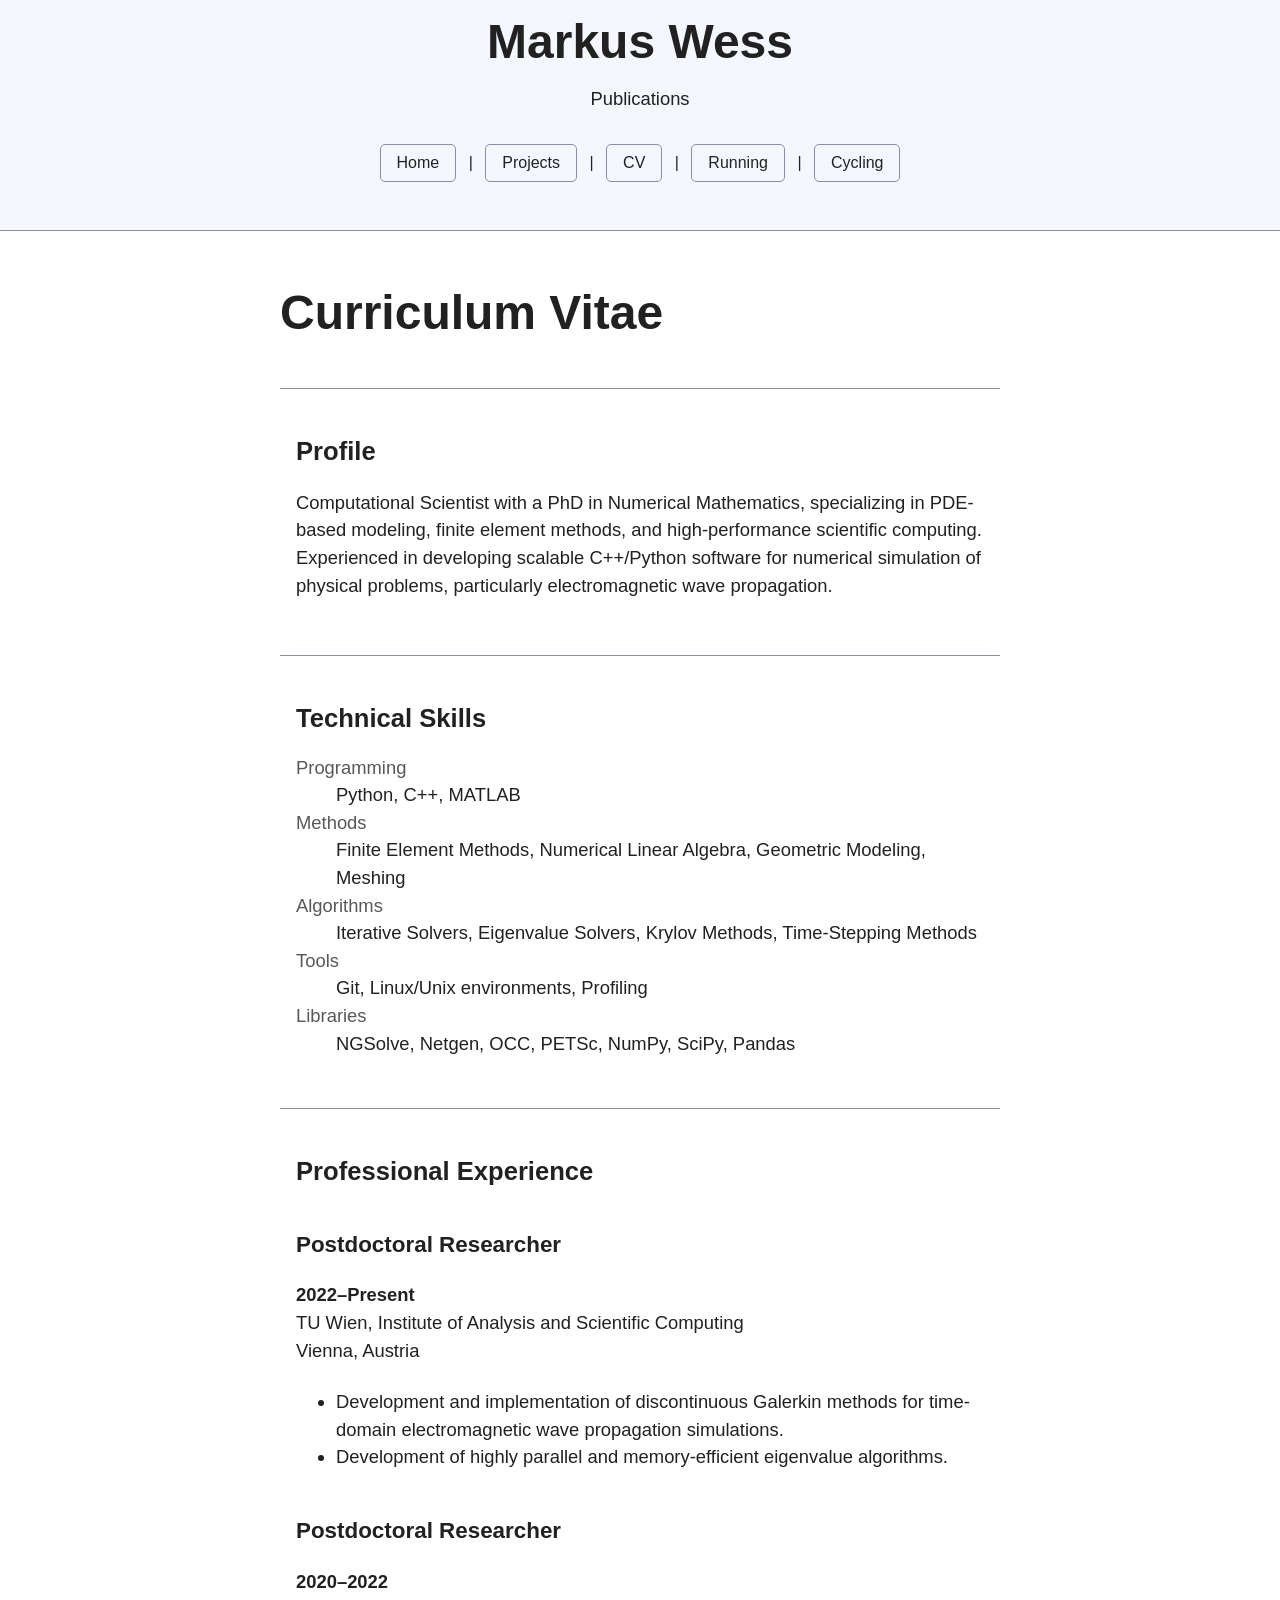
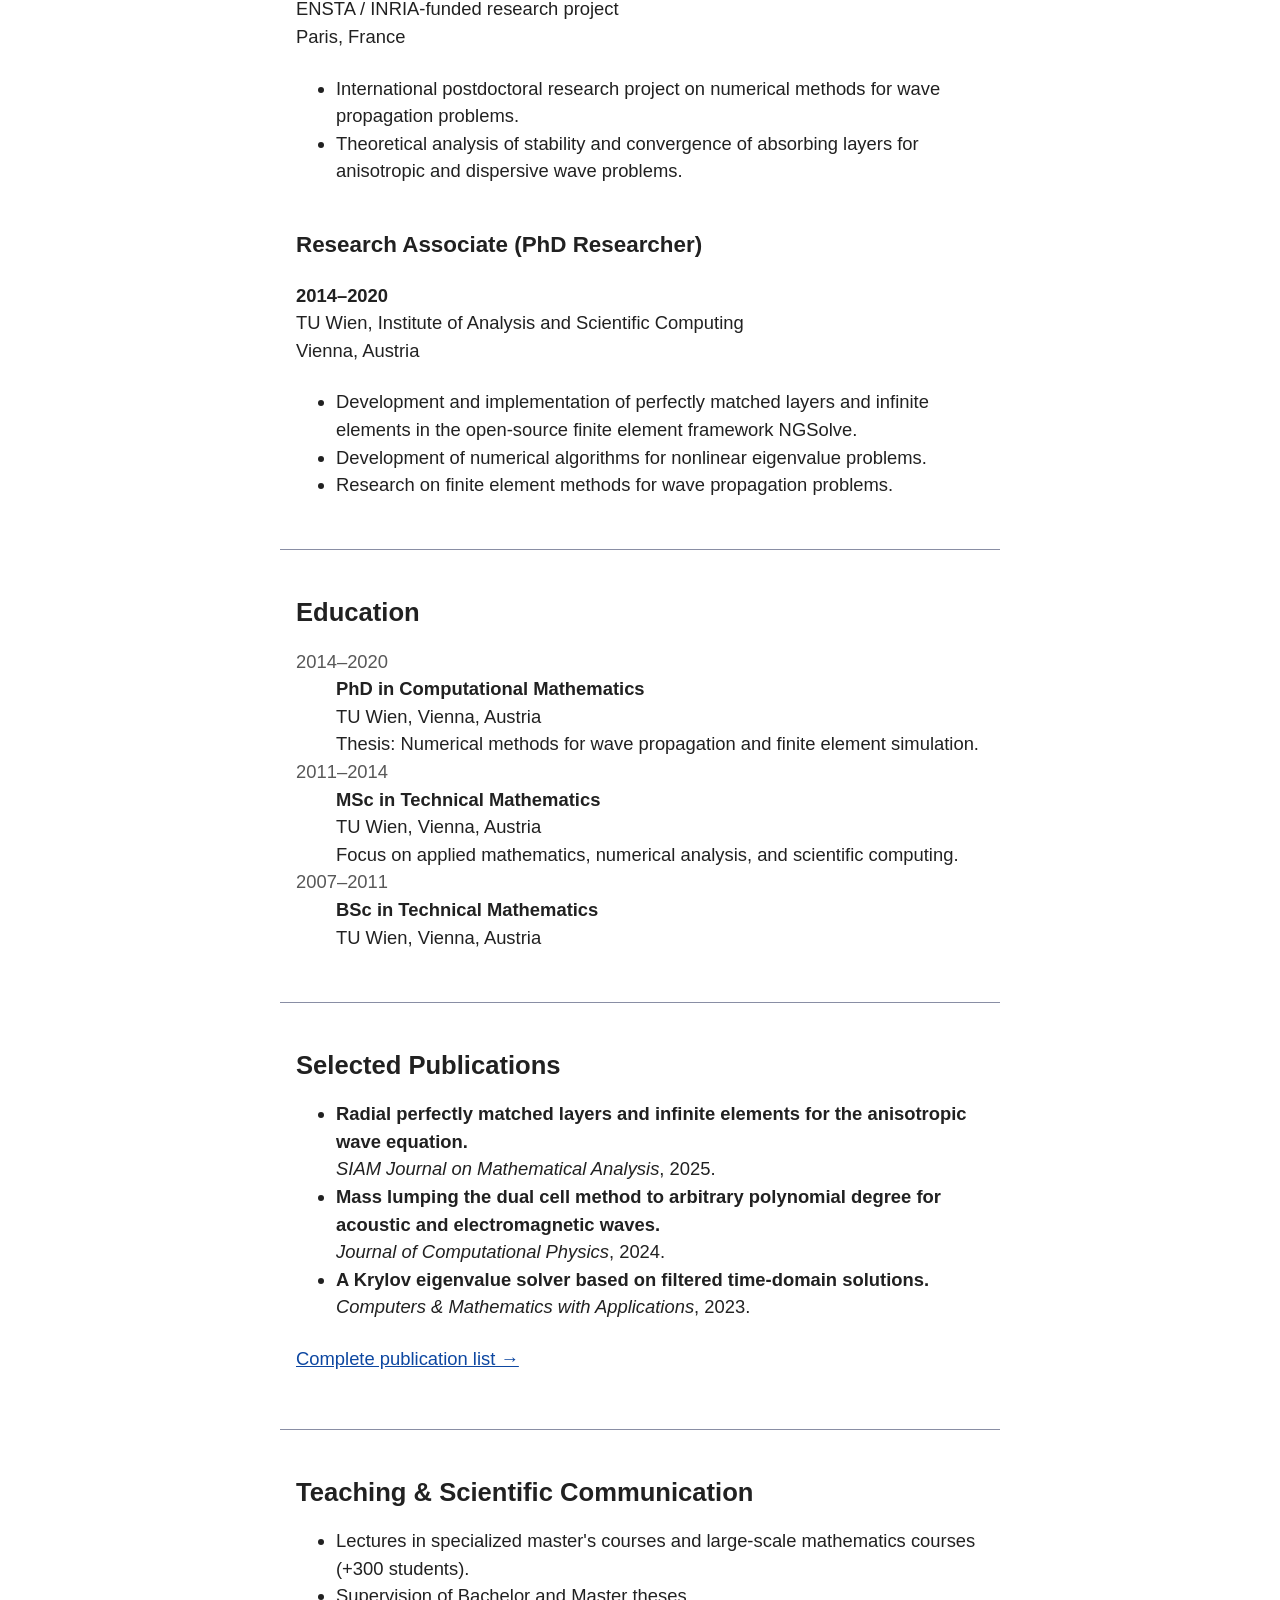
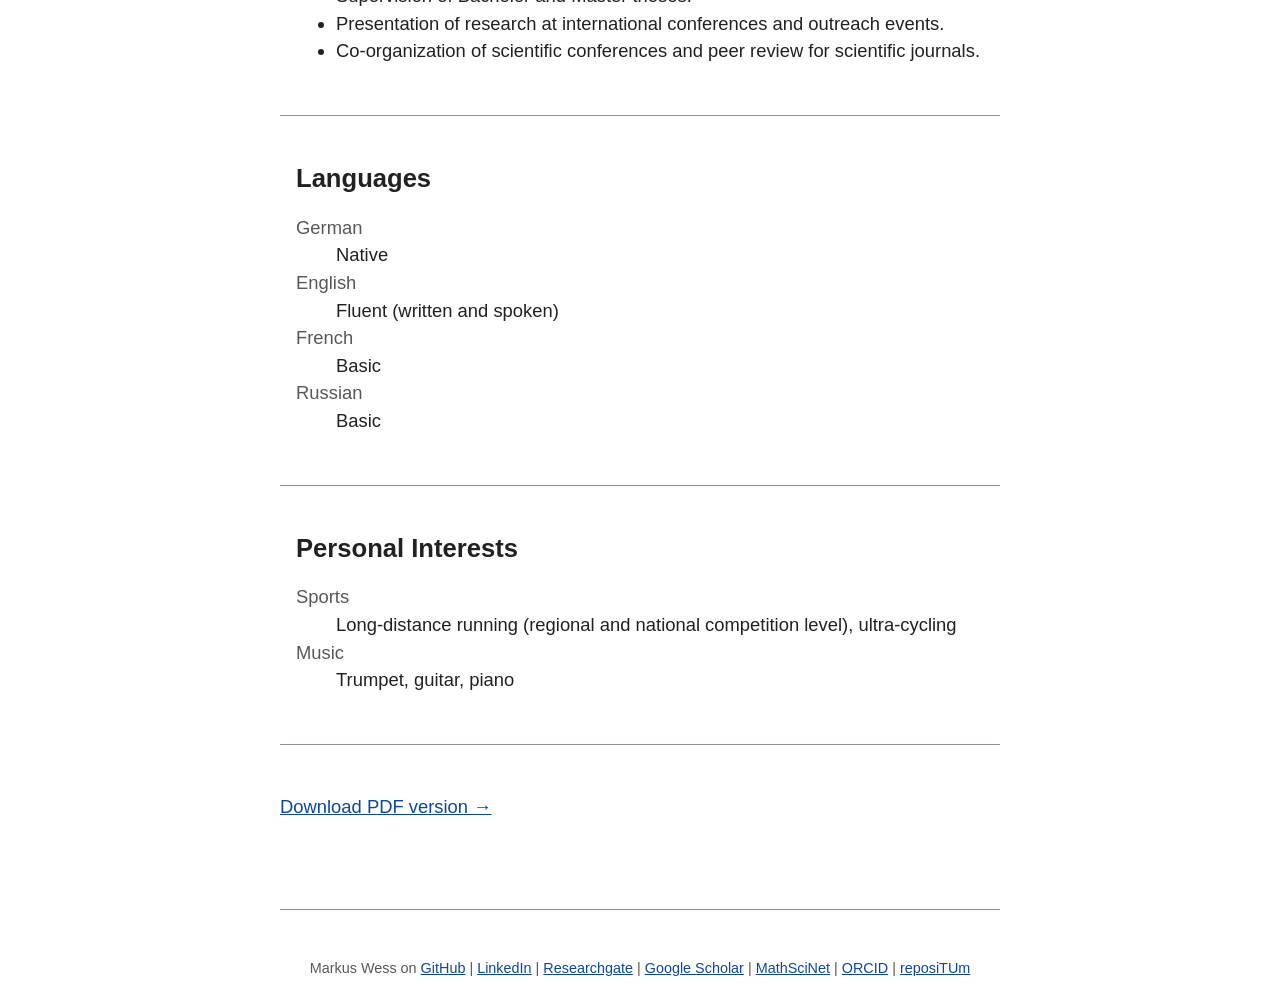
==== cv.html @ 0b305a11 "fiddled with design" ====
<!DOCTYPE html>
<html lang="en">

<head>
    <meta charset="UTF-8">
    <title>CV - Markus Wess</title>
    <meta name="viewport" content="width=device-width, initial-scale=1.0">
    <link rel="stylesheet" href="css/simple.css">
    <link rel="stylesheet" href="css/custom.css">
</head>

<body>

    <header>
      <h1>Markus Wess</h1>
      <p>Publications</p>
      <nav>
        <a href="index.html">Home</a> |
        <a href="projects.html">Projects</a> |
        <a href="cv.html">CV</a> |
        <a href="running.html">Running</a> |
        <a href="cycling.html">Cycling</a>
      </nav>
    </header>

<main>

<h1>Curriculum Vitae</h1>


<section class="content-box">
    <h2>Profile</h2>

    <p>
        Computational Scientist with a PhD in Numerical Mathematics,
        specializing in PDE-based modeling, finite element methods,
        and high-performance scientific computing.
        Experienced in developing scalable C++/Python software for
        numerical simulation of physical problems, particularly
        electromagnetic wave propagation.
    </p>
</section>


<section class="content-box">
    <h2>Technical Skills</h2>

    <dl class="cv">
        <dt>Programming</dt>
        <dd>Python, C++, MATLAB</dd>

        <dt>Methods</dt>
        <dd>
            Finite Element Methods, Numerical Linear Algebra,
            Geometric Modeling, Meshing
        </dd>

        <dt>Algorithms</dt>
        <dd>
            Iterative Solvers, Eigenvalue Solvers,
            Krylov Methods, Time-Stepping Methods
        </dd>

        <dt>Tools</dt>
        <dd>
            Git, Linux/Unix environments, Profiling
        </dd>

        <dt>Libraries</dt>
        <dd>
            NGSolve, Netgen, OCC, PETSc, NumPy, SciPy, Pandas
        </dd>
    </dl>
</section>


<section class="content-box">
    <h2>Professional Experience</h2>

    <h3>Postdoctoral Researcher</h3>

    <p>
        <strong>2022–Present</strong><br>
        TU Wien, Institute of Analysis and Scientific Computing<br>
        Vienna, Austria
    </p>

    <ul>
        <li>
            Development and implementation of discontinuous Galerkin
            methods for time-domain electromagnetic wave propagation
            simulations.
        </li>

        <li>
            Development of highly parallel and memory-efficient
            eigenvalue algorithms.
        </li>
    </ul>


    <h3>Postdoctoral Researcher</h3>

    <p>
        <strong>2020–2022</strong><br>
        ENSTA / INRIA-funded research project<br>
        Paris, France
    </p>

    <ul>
        <li>
            International postdoctoral research project on numerical
            methods for wave propagation problems.
        </li>

        <li>
            Theoretical analysis of stability and convergence of
            absorbing layers for anisotropic and dispersive wave problems.
        </li>
    </ul>


    <h3>Research Associate (PhD Researcher)</h3>

    <p>
        <strong>2014–2020</strong><br>
        TU Wien, Institute of Analysis and Scientific Computing<br>
        Vienna, Austria
    </p>

    <ul>
        <li>
            Development and implementation of perfectly matched layers
            and infinite elements in the open-source finite element
            framework NGSolve.
        </li>

        <li>
            Development of numerical algorithms for nonlinear eigenvalue
            problems.
        </li>

        <li>
            Research on finite element methods for wave propagation
            problems.
        </li>
    </ul>

</section>


<section class="content-box">
    <h2>Education</h2>

    <dl class="cv">

        <dt>2014–2020</dt>
        <dd>
            <strong>PhD in Computational Mathematics</strong><br>
            TU Wien, Vienna, Austria<br>
            Thesis: Numerical methods for wave propagation and finite
            element simulation.
        </dd>


        <dt>2011–2014</dt>
        <dd>
            <strong>MSc in Technical Mathematics</strong><br>
            TU Wien, Vienna, Austria<br>
            Focus on applied mathematics, numerical analysis,
            and scientific computing.
        </dd>


        <dt>2007–2011</dt>
        <dd>
            <strong>BSc in Technical Mathematics</strong><br>
            TU Wien, Vienna, Austria
        </dd>

    </dl>
</section>


<section class="content-box">
    <h2>Selected Publications</h2>

    <ul>

        <li>
            <strong>
                Radial perfectly matched layers and infinite elements
                for the anisotropic wave equation.
            </strong><br>
            <em>SIAM Journal on Mathematical Analysis</em>, 2025.
        </li>


        <li>
            <strong>
                Mass lumping the dual cell method to arbitrary polynomial
                degree for acoustic and electromagnetic waves.
            </strong><br>
            <em>Journal of Computational Physics</em>, 2024.
        </li>


        <li>
            <strong>
                A Krylov eigenvalue solver based on filtered time-domain
                solutions.
            </strong><br>
            <em>Computers & Mathematics with Applications</em>, 2023.
        </li>

    </ul>

    <p>
        <a href="publications.html">
            Complete publication list →
        </a>
    </p>

</section>


<section class="content-box">
    <h2>Teaching & Scientific Communication</h2>

    <ul>

        <li>
            Lectures in specialized master's courses and large-scale
            mathematics courses (+300 students).
        </li>

        <li>
            Supervision of Bachelor and Master theses.
        </li>

        <li>
            Presentation of research at international conferences
            and outreach events.
        </li>

        <li>
            Co-organization of scientific conferences and peer review
            for scientific journals.
        </li>

    </ul>

</section>


<section class="content-box">
    <h2>Languages</h2>

    <dl class="cv">

        <dt>German</dt>
        <dd>Native</dd>

        <dt>English</dt>
        <dd>Fluent (written and spoken)</dd>

        <dt>French</dt>
        <dd>Basic</dd>

        <dt>Russian</dt>
        <dd>Basic</dd>

    </dl>

</section>


<section class="content-box">
    <h2>Personal Interests</h2>

    <dl class="cv">

        <dt>Sports</dt>
        <dd>
            Long-distance running (regional and national competition level),
            ultra-cycling
        </dd>

        <dt>Music</dt>
        <dd>
            Trumpet, guitar, piano
        </dd>

    </dl>

</section>


<p>
    <a href="files/cv.pdf">
        Download PDF version →
    </a>
</p>


</main>

    <footer>
      <div class="toplinks">Markus Wess on   
        <a href="https://github.com/markuswess">GitHub</a> | 
        <a href="https://linkedin.com/in/markus-wess">LinkedIn</a> |
        <a href="https://www.researchgate.net/profile/Markus-Wess">Researchgate</a> |
        <a href="https://github.com/markuswess">Google Scholar</a> |
        <a href="https://mathscinet.ams.org/mathscinet/author?authorId=1273382">MathSciNet</a> |
        <a href="https://orcid.org/0000-0001-6323-0821">ORCID</a> |
        <a href="https://repositum.tuwien.at/rest/person/publications_html/tiss_id/59436">reposiTUm</a>
      </div>
    </footer>

</body>
</html>
---- css/simple.css ----
/* Global variables. */
:root {
  /* Set sans-serif & mono fonts */
  --sans-font: -apple-system, BlinkMacSystemFont, "Avenir Next", Avenir,
    "Nimbus Sans L", Roboto, "Noto Sans", "Segoe UI", Arial, Helvetica,
    "Helvetica Neue", sans-serif;
  --serif-font: ui-serif, Georgia, Cambria, "Times New Roman", Times, serif;
  --mono-font: Consolas, Menlo, Monaco, "Andale Mono", "Ubuntu Mono", monospace;
  --standard-border-radius: 5px;
  --border-width: 1px;

  /* Default (light) theme */
  --bg: #fff;
  --accent-bg: #f5f7ff;
  --text: #212121;
  --text-light: #585858;
  --border: #898EA4;
  --accent: #0d47a1;
  --accent-hover: #1266e2;
  --accent-text: var(--bg);
  --code: #d81b60;
  --preformatted: #444;
  --marked: #ffdd33;
  --disabled: #efefef;
}

/* Dark theme */
@media (prefers-color-scheme: dark) {
  :root {
    color-scheme: dark;
    --bg: #212121;
    --accent-bg: #2b2b2b;
    --text: #dcdcdc;
    --text-light: #ababab;
    --accent: #ffb300;
    --accent-hover: #ffe099;
    --accent-text: var(--bg);
    --code: #f06292;
    --preformatted: #ccc;
    --disabled: #111;
  }
  /* Add a bit of transparency so light media isn't so glaring in dark mode */
  img,
  video {
    opacity: 0.8;
  }
}

/* Reset box-sizing */
*, *::before, *::after {
  box-sizing: border-box;
}

/* Reset default appearance */
textarea,
select,
input,
progress {
  appearance: none;
  -webkit-appearance: none;
  -moz-appearance: none;
}

html {
  /* Set the font globally */
  font-family: var(--sans-font);
  scroll-behavior: smooth;
}

/* Make the body a nice central block */
body {
  color: var(--text);
  background-color: var(--bg);
  font-size: 1.15rem;
  line-height: 1.5;
  display: grid;
  grid-template-columns: 1fr min(45rem, 90%) 1fr;
  margin: 0;
}
body > * {
  grid-column: 2;
}

/* Make the header bg full width, but the content inline with body */
body > header {
  background-color: var(--accent-bg);
  border-bottom: var(--border-width) solid var(--border);
  text-align: center;
  padding: 0 0.5rem 2rem 0.5rem;
  grid-column: 1 / -1;
}

body > header > *:only-child {
  margin-block-start: 2rem;
}

body > header h1 {
  max-width: 1200px;
  margin: 1rem auto;
}

body > header p {
  max-width: 40rem;
  margin: 1rem auto;
}

/* Add a little padding to ensure spacing is correct between content and header nav */
main {
  padding-top: 1.5rem;
}

body > footer {
  margin-top: 4rem;
  padding: 2rem 1rem 1.5rem 1rem;
  color: var(--text-light);
  font-size: 0.9rem;
  text-align: center;
  border-top: var(--border-width) solid var(--border);
}

/* Format headers */
h1 {
  font-size: 3rem;
}

h2 {
  font-size: 1.6rem;
  margin-top: 3rem;
}

h3 {
  font-size: 1.4rem;
  margin-top: 3rem;
}

h4 {
  font-size: 1.2rem;
}

h5 {
  font-size: 1.1rem;
}

h6 {
  font-size: 0.96rem;
}

p {
  margin: 1.5rem 0;
}

/* Prevent long strings from overflowing container */
p, h1, h2, h3, h4, h5, h6 {
  overflow-wrap: break-word;
}

/* Fix line height when title wraps */
h1,
h2,
h3 {
  line-height: 1.1;
}

/* Reduce header size on mobile */
@media only screen and (max-width: 720px) {
  h1 {
    font-size: 2.5rem;
  }

  h2 {
    font-size: 2.1rem;
  }

  h3 {
    font-size: 1.75rem;
  }

  h4 {
    font-size: 1.25rem;
  }
}

/* Format links & buttons */
a,
a:visited {
  color: var(--accent);
}

a:hover {
  text-decoration: none;
}

button,
.button,
a.button, /* extra specificity to override a */
input[type="submit"],
input[type="reset"],
input[type="button"] {
  border: var(--border-width) solid var(--accent);
  background-color: var(--accent);
  color: var(--accent-text);
  padding: 0.5em;
  text-decoration: none;
  line-height: normal;
}

.button[aria-disabled="true"], 
input:disabled,
textarea:disabled,
select:disabled,
button[disabled] {
  cursor: not-allowed;
  background-color: var(--disabled);
  border-color: var(--disabled);
  color: var(--text-light);
}

input[type="range"] {
  padding: 0;
}

/* Set the cursor to '?' on an abbreviation and style the abbreviation to show that there is more information underneath */
abbr[title] {
  cursor: help;
  text-decoration-line: underline;
  text-decoration-style: dotted;
}

button:enabled:hover,
.button:not([aria-disabled="true"]):hover,
input[type="submit"]:enabled:hover,
input[type="reset"]:enabled:hover,
input[type="button"]:enabled:hover {
  background-color: var(--accent-hover);
  border-color: var(--accent-hover);
  cursor: pointer;
}

.button:focus-visible,
button:focus-visible:where(:enabled),
input:enabled:focus-visible:where(
  [type="submit"],
  [type="reset"],
  [type="button"]
) {
  outline: 2px solid var(--accent);
  outline-offset: 1px;
}

/* Format navigation */
header nav {
  font-size: 1rem;
  line-height: 2;
  padding: 1rem 0 0 0;
}

/* Use flexbox to allow items to wrap, as needed */
header nav ul,
header nav ol {
  align-content: space-around;
  align-items: center;
  display: flex;
  flex-direction: row;
  flex-wrap: wrap;
  justify-content: center;
  list-style-type: none;
  margin: 0;
  padding: 0;
}

/* List items are inline elements, make them behave more like blocks */
header nav ul li,
header nav ol li {
  display: inline-block;
}

header nav a,
header nav a:visited {
  margin: 0 0.5rem 1rem 0.5rem;
  border: var(--border-width) solid var(--border);
  border-radius: var(--standard-border-radius);
  color: var(--text);
  display: inline-block;
  padding: 0.1rem 1rem;
  text-decoration: none;
}

header nav a:hover,
header nav a.current,
header nav a[aria-current="page"],
header nav a[aria-current="true"] {
  background: var(--bg);
  border-color: var(--accent);
  color: var(--accent);
  cursor: pointer;
}

/* Reduce nav side on mobile */
@media only screen and (max-width: 720px) {
  header nav a {
    border: none;
    padding: 0;
    text-decoration: underline;
    line-height: 1;
  }

  header nav a.current {
    background: none;
  }
}

/* Consolidate box styling */
aside, details, pre, progress {
  background-color: var(--accent-bg);
  border: var(--border-width) solid var(--border);
  border-radius: var(--standard-border-radius);
  margin-bottom: 1rem;
}

aside {
  font-size: 1rem;
  width: 30%;
  padding: 0 15px;
  margin-inline-start: 15px;
  float: right;
}
*[dir="rtl"] aside {
  float: left;
}

/* Make aside full-width on mobile */
@media only screen and (max-width: 720px) {
  aside {
    width: 100%;
    float: none;
    margin-inline-start: 0;
  }
}

article, fieldset, dialog {
  border: var(--border-width) solid var(--border);
  padding: 1rem;
  border-radius: var(--standard-border-radius);
  margin-bottom: 1rem;
}

article h2:first-child,
section h2:first-child,
article h3:first-child,
section h3:first-child {
  margin-top: 1rem;
}

section {
  border-top: var(--border-width) solid var(--border);
  border-bottom: var(--border-width) solid var(--border);
  padding: 2rem 1rem;
  margin: 3rem 0;
}

/* Don't double separators when chaining sections */
section + section,
section:first-child {
  border-top: 0;
  padding-top: 0;
}

section + section {
  margin-top: 0;
}

section:last-child {
  border-bottom: 0;
  padding-bottom: 0;
}

details {
  padding: 0.7rem 1rem;
}

summary {
  cursor: pointer;
  font-weight: bold;
  padding: 0.7rem 1rem;
  margin: -0.7rem -1rem;
  word-break: break-word;
}

details[open] > summary + * {
  margin-top: 0;
}

details[open] > summary {
  margin-bottom: 0.5rem;
}

details[open] > :last-child {
  margin-bottom: 0;
}

details h2:first-of-type {
  margin-top: 0;
}

/* Format tables */
table {
  border-collapse: collapse;
  margin: 1.5rem 0;
}

figure > table {
  width: max-content;
  margin: 0;
}

td,
th {
  border: var(--border-width) solid var(--border);
  text-align: start;
  padding: 0.5rem;
}

th {
  background-color: var(--accent-bg);
  font-weight: bold;
}

tr:nth-child(even) {
  /* Set every other cell slightly darker. Improves readability. */
  background-color: var(--accent-bg);
}

table caption {
  font-weight: bold;
  margin-bottom: 0.5rem;
}

/* Format forms */
textarea,
select,
input,
button,
.button {
  font-size: inherit;
  font-family: inherit;
  padding: 0.5em;
  margin-bottom: 0.5rem;
  border-radius: var(--standard-border-radius);
  box-shadow: none;
  max-width: 100%;
  display: inline-block;
}
textarea,
select,
input {
  color: var(--text);
  background-color: var(--bg);
  border: var(--border-width) solid var(--border);
}
label {
  display: block;
}
textarea:not([cols]) {
  width: 100%;
}

/* Add arrow to drop-down */
select:not([multiple]) {
  background-image: linear-gradient(45deg, transparent 49%, var(--text) 51%),
    linear-gradient(135deg, var(--text) 51%, transparent 49%);
  background-position: calc(100% - 15px), calc(100% - 10px);
  background-size: 5px 5px, 5px 5px;
  background-repeat: no-repeat;
  padding-inline-end: 25px;
}
*[dir="rtl"] select:not([multiple]) {
  background-position: 10px, 15px;
}

/* checkbox and radio button style */
input[type="checkbox"],
input[type="radio"] {
  vertical-align: middle;
  position: relative;
  width: min-content;
}

input[type="checkbox"] + label,
input[type="radio"] + label {
  display: inline-block;
}

input[type="radio"] {
  border-radius: 100%;
}

input[type="checkbox"]:checked,
input[type="radio"]:checked {
  background-color: var(--accent);
}

input[type="checkbox"]:checked::after {
  /* Creates a rectangle with colored right and bottom borders which is rotated to look like a check mark */
  content: " ";
  width: 0.2em;
  height: 0.4em;
  border-radius: 0;
  position: absolute;
  top: 0.04em;
  left: 0.18em;
  background-color: transparent;
  border-right: solid var(--bg) 0.08em;
  border-bottom: solid var(--bg) 0.08em;
  font-size: 1.8em;
  transform: rotate(45deg);
}
input[type="radio"]:checked::after {
  /* creates a colored circle for the checked radio button  */
  content: " ";
  width: 0.3em;
  height: 0.3em;
  border-radius: 100%;
  position: absolute;
  top: 0.125em;
  background-color: var(--bg);
  left: 0.125em;
  font-size: 1.8em;
}

/* Makes input fields wider on smaller screens */
@media only screen and (max-width: 720px) {
  textarea,
  select,
  input {
    width: 100%;
  }
}

/* Set a height for color input */
input[type="color"] {
  height: 2.5rem;
  padding:  0.2rem;
}

/* do not show border around file selector button */
input[type="file"] {
  border: 0;
}

/* Misc body elements */
hr {
  border: none;
  height: var(--border-width);
  background: var(--border);
  margin: 1rem auto;
}

mark {
  padding: 2px 5px;
  border-radius: var(--standard-border-radius);
  background-color: var(--marked);
  color: black;
}

mark a {
  color: var(--accent);
}

img,
video {
  max-width: 100%;
  height: auto;
  border-radius: var(--standard-border-radius);
}

figure {
  margin: 0;
  display: block;
  overflow-x: auto;
}

figure > img,
figure > picture > img {
  display: block;
  margin-inline: auto;
}

figcaption {
  position: sticky;
  left: 0;
  text-align: center;
  font-size: 0.9rem;
  color: var(--text-light);
  margin-block: 1rem;
}

blockquote {
  margin-inline-start: 2rem;
  margin-inline-end: 0;
  margin-block: 2rem;
  padding: 0.4rem 0.8rem;
  border-inline-start: 0.35rem solid var(--accent);
  color: var(--text-light);
  font-style: italic;
}

cite {
  font-size: 0.9rem;
  color: var(--text-light);
  font-style: normal;
}

dt {
    color: var(--text-light);
}

/* Use mono font for code elements */
code,
pre,
pre span,
kbd,
samp {
  font-family: var(--mono-font);
  color: var(--code);
}

kbd {
  color: var(--preformatted);
  border: var(--border-width) solid var(--preformatted);
  border-bottom: 3px solid var(--preformatted);
  border-radius: var(--standard-border-radius);
  padding: 0.1rem 0.4rem;
}

pre {
  padding: 1rem 1.4rem;
  max-width: 100%;
  overflow: auto;
  color: var(--preformatted);
}

/* Fix embedded code within pre */
pre code {
  color: var(--preformatted);
  background: none;
  margin: 0;
  padding: 0;
}

/* Progress bars */
/* Declarations are repeated because you */
/* cannot combine vendor-specific selectors */
progress {
  width: 100%;
}

progress:indeterminate {
  background-color: var(--accent-bg);
}

progress::-webkit-progress-bar {
  border-radius: var(--standard-border-radius);
  background-color: var(--accent-bg);
}

progress::-webkit-progress-value {
  border-radius: var(--standard-border-radius);
  background-color: var(--accent);
}

progress::-moz-progress-bar {
  border-radius: var(--standard-border-radius);
  background-color: var(--accent);
  transition-property: width;
  transition-duration: 0.3s;
}

progress:indeterminate::-moz-progress-bar {
  background-color: var(--accent-bg);
}

dialog {
  background-color: var(--bg);
  max-width: 40rem;
  margin: auto;
}

dialog::backdrop {
  background-color: var(--bg);
  opacity: 0.8;
}

dialog h2:first-of-type {
  margin-top: 0;
}

@media only screen and (max-width: 720px) {
  dialog {
    max-width: calc(100vw - 2rem);
  }
}

/* Superscript & Subscript */
/* Prevent scripts from affecting line-height. */
sup, sub {
  vertical-align: baseline;
  position: relative;
}

sup {
  top: -0.4em;
}

sub { 
  top: 0.3em; 
}

/* Classes for notices */
.notice {
  background: var(--accent-bg);
  border: var(--border-width) solid var(--border);
  border-radius: var(--standard-border-radius);
  padding: 1.5rem;
  margin: 2rem 0;
}

div.notice p:first-of-type {
	margin-top: 0;
}

div.notice p:last-of-type {
	margin-bottom: 0;
}

/* Print */
@media print {
  @page {
    margin: 1cm;
  }
  body {
    display: block;
  }
  body > header {
    background-color: unset;
  }
  body > header nav,
  body > footer {
    display: none;
  }
  article {
    border: none;
    padding: 0;
  }
  a[href^="http"]::after {
    content: " <" attr(href) ">";
  }
  abbr[title]:after {
    content: " (" attr(title) ")";
  }
  a {
    text-decoration: none;
  }
  p {
    widows: 3;
    orphans: 3;
  }
  hr {
    border-top: var(--border-width) solid var(--border);
  }
  mark {
    border: var(--border-width) solid var(--border);
  }
  figure {
    break-inside: avoid;
  }
  pre code {
    white-space: pre-wrap;
  }
}
---- css/custom.css ----
.toplinks {
    margin-top: 1rem;
    font-size: 0.9rem;
}
.business-card {
    align-items: center;
    margin-bottom: 2rem;
}
.subnav {
    margin: 0rem 0;
    font-size: 0.9rem;
}
.identity {
    display: flex;
    align-items: center;
    gap: 1.5rem;
}

.profile-photo {
    width: 120px;
    height: 120px;
    object-fit: cover;
    border-radius: 50%;
}

.profile-info h1 {
    margin: 0;
}

.position {
    margin-top: 0.3rem;
    font-size: 1.1rem;
}

.research-area {
    color: #666;
    margin-top: 0.2rem;
}

.profile-links {
    margin-top: 0.1rem;
    padding-top: 0.4rem;
    border-top: 0px solid #ddd;
}

.main-nav {
    margin-top: 1rem;
    padding-top: 1rem;
    border-top: 0px solid #ddd;

    display: flex;
    justify-content: center;
    gap: 2rem;
}
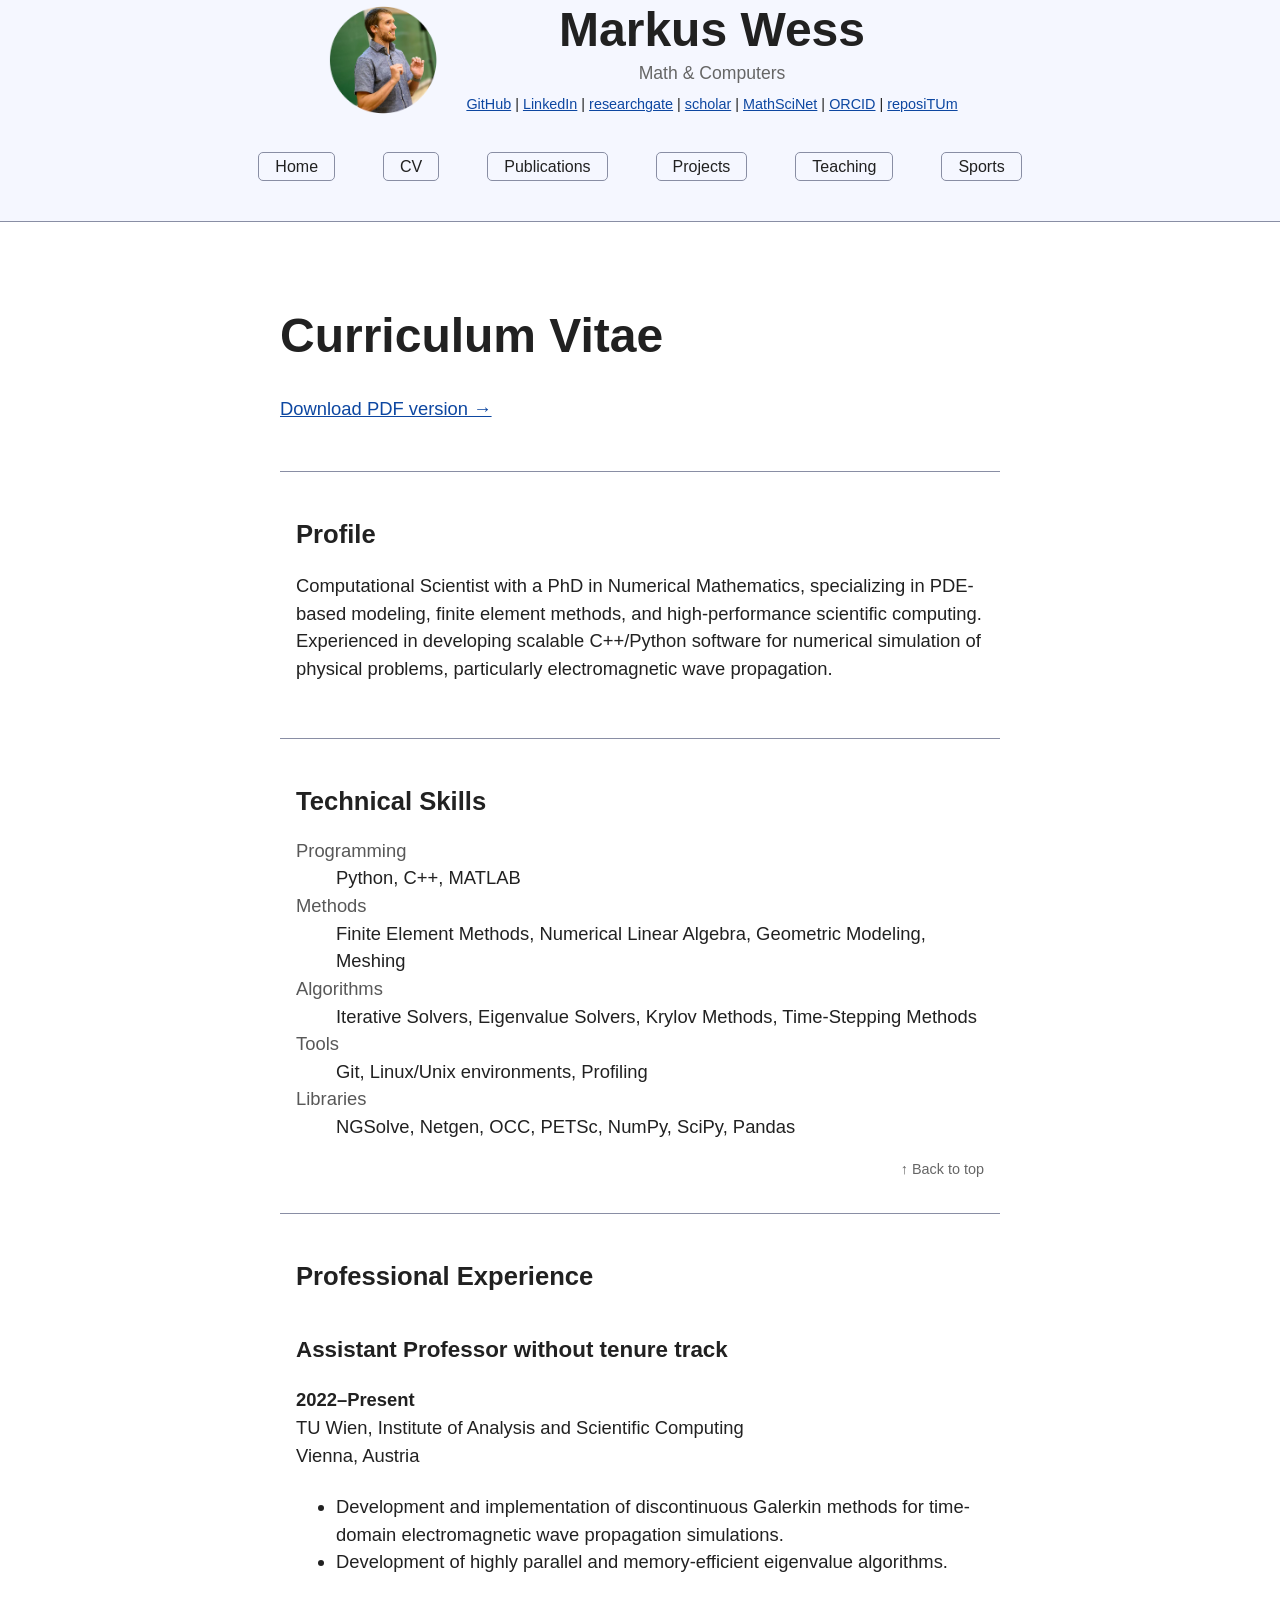
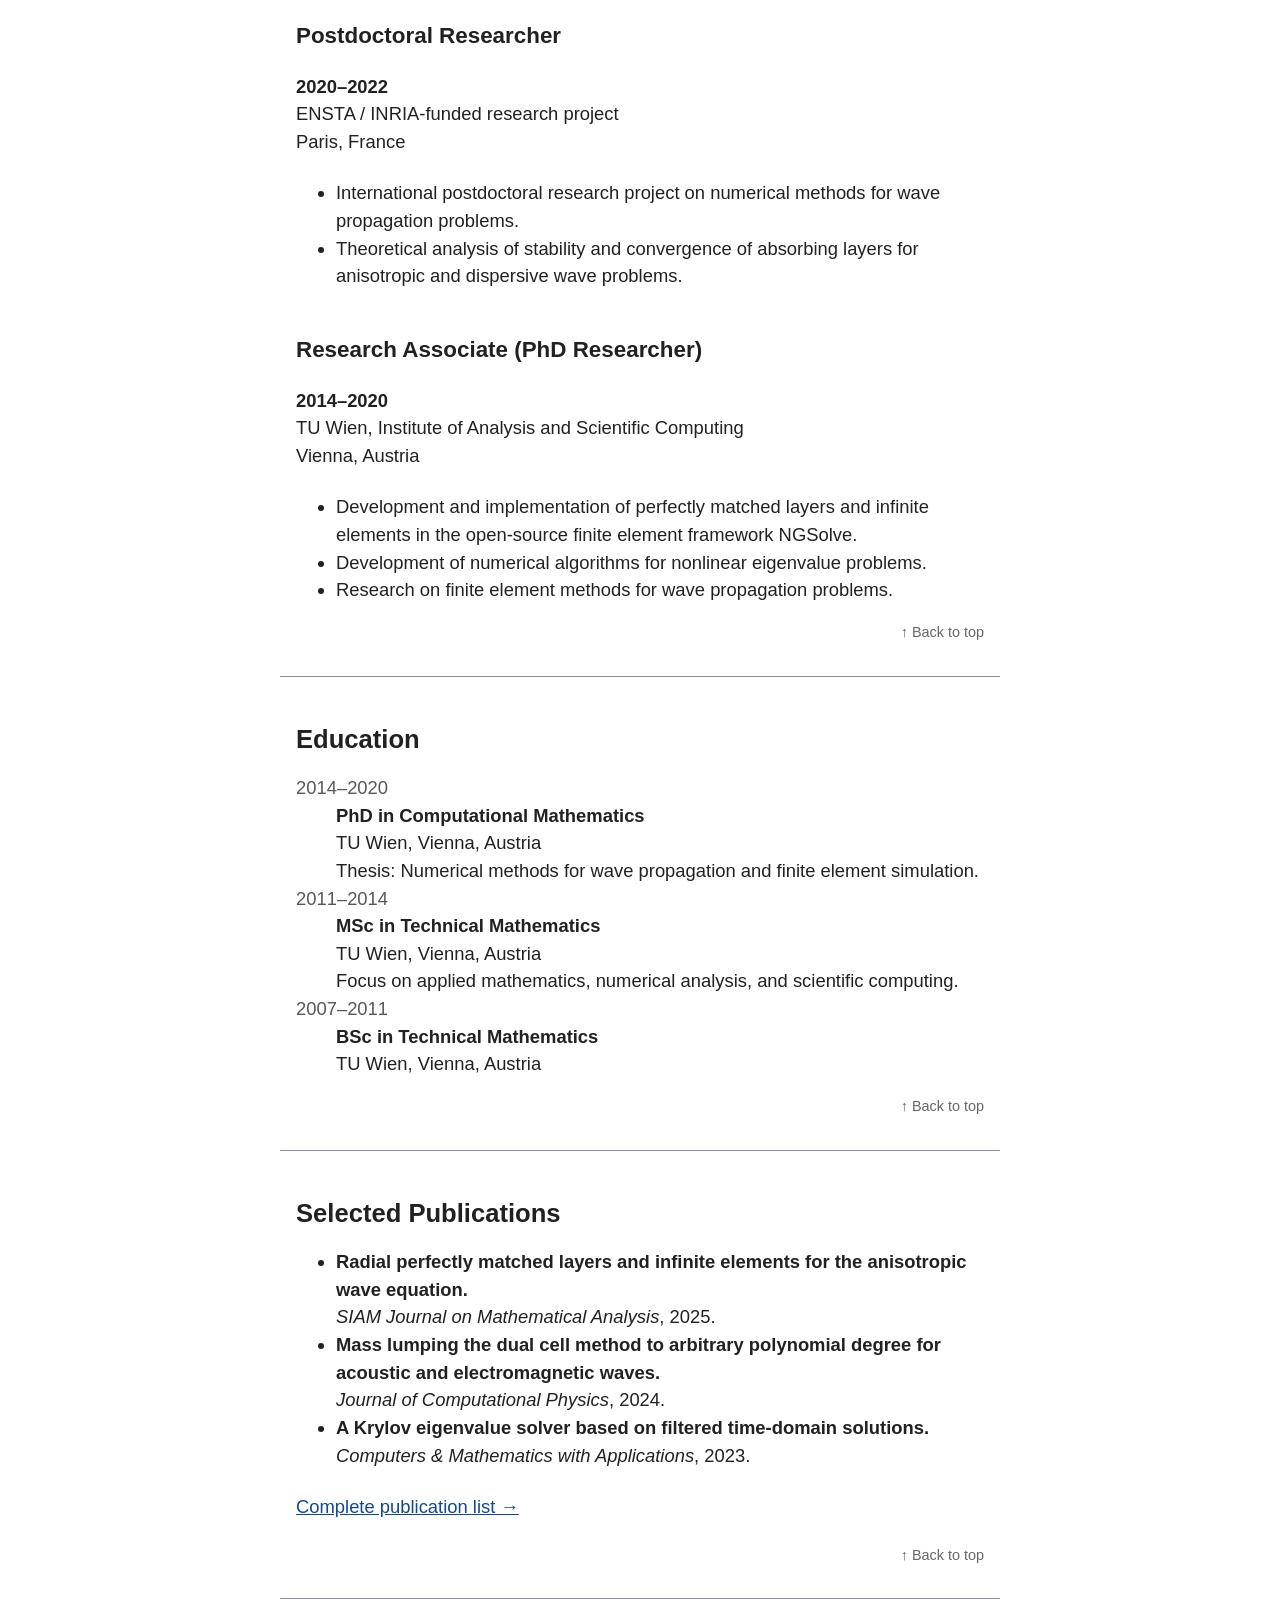
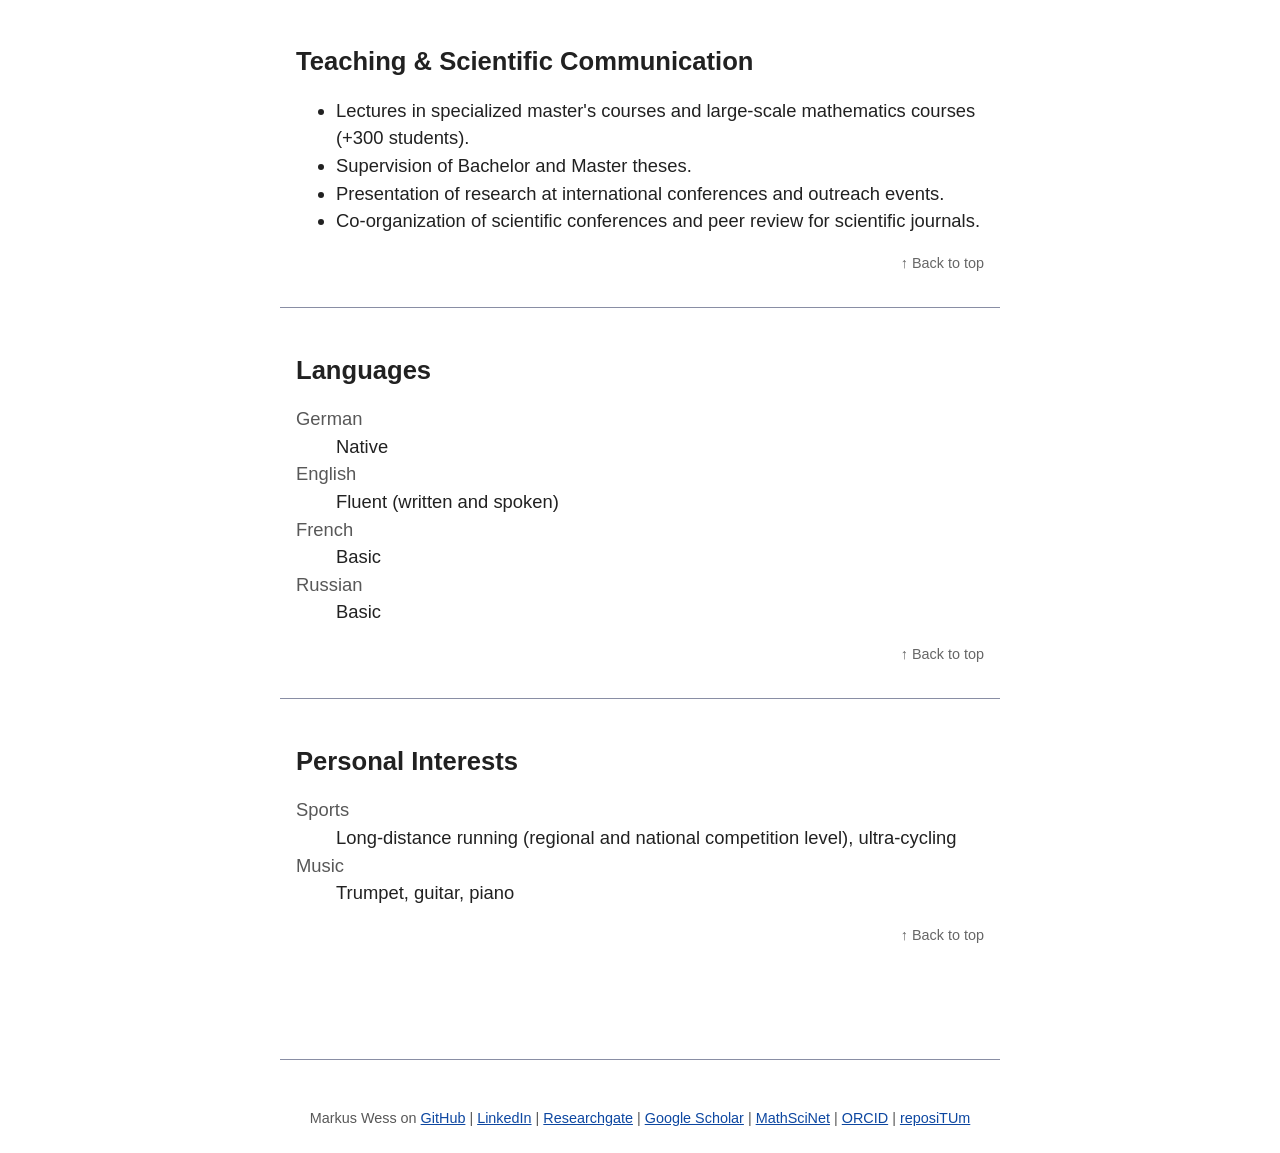
==== commit 0a1940fc: "added all pages, first draft complete" ====
--- a/cv.html
+++ b/cv.html
@@ -1,309 +1,347 @@
 <!DOCTYPE html>
 <html lang="en">
 
-<head>
+  <head>
     <meta charset="UTF-8">
     <title>CV - Markus Wess</title>
     <meta name="viewport" content="width=device-width, initial-scale=1.0">
     <link rel="stylesheet" href="css/simple.css">
     <link rel="stylesheet" href="css/custom.css">
-</head>
-
-<body>
-
-    <header>
-      <h1>Markus Wess</h1>
-      <p>Publications</p>
-      <nav>
-        <a href="index.html">Home</a> |
-        <a href="projects.html">Projects</a> |
-        <a href="cv.html">CV</a> |
-        <a href="running.html">Running</a> |
-        <a href="cycling.html">Cycling</a>
+    <title>Markus Wess</title>
+  </head>
+
+  <body>
+    <div id="top"></div>
+    <header class="business-card">
+      <div class="identity">
+        <img src="img/mw.png" alt="Markus Wess" class="profile-photo">
+        <div class="profile-info">
+          <h1>Markus Wess</h1>
+          <div class="research-area">
+            Math & Computers 
+          </div>
+          <div class="profile-links">
+            <a href="https://github.com/markuswess">GitHub</a> | 
+            <a href="https://linkedin.com/in/markus-wess">LinkedIn</a> |
+            <a href="https://www.researchgate.net/profile/Markus-Wess">researchgate</a> |
+            <a href="https://scholar.google.com/citations?hl=de&user=lBuLuQwAAAAJ">scholar</a> |
+            <a href="https://mathscinet.ams.org/mathscinet/author?authorId=1273382">MathSciNet</a> |
+            <a href="https://orcid.org/0000-0001-6323-0821">ORCID</a> |
+            <a href="https://repositum.tuwien.at/rest/person/publications_html/tiss_id/59436">reposiTUm</a>
+          </div>
+        </div>
+      </div>
+      <nav class="main-nav">
+        <a href="index.html">Home</a>
+        <a href="cv.html">CV</a>
+        <a href="publications.html">Publications</a>
+        <a href="projects.html">Projects</a>
+        <a href="teaching.html">Teaching</a>
+        <a href="sports.html">Sports</a>
       </nav>
     </header>
-
-<main>
-
-<h1>Curriculum Vitae</h1>
-
-
-<section class="content-box">
-    <h2>Profile</h2>
-
-    <p>
+    <main>
+
+      <h1>Curriculum Vitae</h1>
+
+      <p>
+      <a href="files/cv.pdf">
+        Download PDF version →
+      </a>
+      </p>
+
+
+
+      <section class="content-box">
+        <h2>Profile</h2>
+
+        <p>
         Computational Scientist with a PhD in Numerical Mathematics,
         specializing in PDE-based modeling, finite element methods,
         and high-performance scientific computing.
         Experienced in developing scalable C++/Python software for
         numerical simulation of physical problems, particularly
         electromagnetic wave propagation.
-    </p>
-</section>
-
-
-<section class="content-box">
-    <h2>Technical Skills</h2>
-
-    <dl class="cv">
-        <dt>Programming</dt>
-        <dd>Python, C++, MATLAB</dd>
-
-        <dt>Methods</dt>
-        <dd>
+        </p>
+      </section>
+
+
+      <section class="content-box">
+        <h2>Technical Skills</h2>
+
+        <dl class="cv">
+          <dt>Programming</dt>
+          <dd>Python, C++, MATLAB</dd>
+
+          <dt>Methods</dt>
+          <dd>
             Finite Element Methods, Numerical Linear Algebra,
             Geometric Modeling, Meshing
-        </dd>
-
-        <dt>Algorithms</dt>
-        <dd>
+          </dd>
+
+          <dt>Algorithms</dt>
+          <dd>
             Iterative Solvers, Eigenvalue Solvers,
             Krylov Methods, Time-Stepping Methods
-        </dd>
-
-        <dt>Tools</dt>
-        <dd>
+          </dd>
+
+          <dt>Tools</dt>
+          <dd>
             Git, Linux/Unix environments, Profiling
-        </dd>
-
-        <dt>Libraries</dt>
-        <dd>
+          </dd>
+
+          <dt>Libraries</dt>
+          <dd>
             NGSolve, Netgen, OCC, PETSc, NumPy, SciPy, Pandas
-        </dd>
-    </dl>
-</section>
-
-
-<section class="content-box">
-    <h2>Professional Experience</h2>
-
-    <h3>Postdoctoral Researcher</h3>
-
-    <p>
+          </dd>
+        </dl>
+        <div class="section-footer">
+          <a href="#top">↑ Back to top</a>
+        </div>
+      </section>
+
+
+      <section class="content-box">
+        <h2>Professional Experience</h2>
+
+        <h3>Assistant Professor without tenure track</h3>
+
+        <p>
         <strong>2022–Present</strong><br>
         TU Wien, Institute of Analysis and Scientific Computing<br>
         Vienna, Austria
-    </p>
-
-    <ul>
-        <li>
+        </p>
+
+        <ul>
+          <li>
             Development and implementation of discontinuous Galerkin
             methods for time-domain electromagnetic wave propagation
             simulations.
-        </li>
-
-        <li>
+          </li>
+
+          <li>
             Development of highly parallel and memory-efficient
             eigenvalue algorithms.
-        </li>
-    </ul>
-
-
-    <h3>Postdoctoral Researcher</h3>
-
-    <p>
+          </li>
+        </ul>
+
+
+        <h3>Postdoctoral Researcher</h3>
+
+        <p>
         <strong>2020–2022</strong><br>
         ENSTA / INRIA-funded research project<br>
         Paris, France
-    </p>
-
-    <ul>
-        <li>
+        </p>
+
+        <ul>
+          <li>
             International postdoctoral research project on numerical
             methods for wave propagation problems.
-        </li>
-
-        <li>
+          </li>
+
+          <li>
             Theoretical analysis of stability and convergence of
             absorbing layers for anisotropic and dispersive wave problems.
-        </li>
-    </ul>
-
-
-    <h3>Research Associate (PhD Researcher)</h3>
-
-    <p>
+          </li>
+        </ul>
+
+
+        <h3>Research Associate (PhD Researcher)</h3>
+
+        <p>
         <strong>2014–2020</strong><br>
         TU Wien, Institute of Analysis and Scientific Computing<br>
         Vienna, Austria
-    </p>
-
-    <ul>
-        <li>
+        </p>
+
+        <ul>
+          <li>
             Development and implementation of perfectly matched layers
             and infinite elements in the open-source finite element
             framework NGSolve.
-        </li>
-
-        <li>
+          </li>
+
+          <li>
             Development of numerical algorithms for nonlinear eigenvalue
             problems.
-        </li>
-
-        <li>
+          </li>
+
+          <li>
             Research on finite element methods for wave propagation
             problems.
-        </li>
-    </ul>
-
-</section>
-
-
-<section class="content-box">
-    <h2>Education</h2>
-
-    <dl class="cv">
-
-        <dt>2014–2020</dt>
-        <dd>
+          </li>
+        </ul>
+
+        <div class="section-footer">
+          <a href="#top">↑ Back to top</a>
+        </div>
+      </section>
+
+
+      <section class="content-box">
+        <h2>Education</h2>
+
+        <dl class="cv">
+
+          <dt>2014–2020</dt>
+          <dd>
             <strong>PhD in Computational Mathematics</strong><br>
             TU Wien, Vienna, Austria<br>
             Thesis: Numerical methods for wave propagation and finite
             element simulation.
-        </dd>
-
-
-        <dt>2011–2014</dt>
-        <dd>
+          </dd>
+
+
+          <dt>2011–2014</dt>
+          <dd>
             <strong>MSc in Technical Mathematics</strong><br>
             TU Wien, Vienna, Austria<br>
             Focus on applied mathematics, numerical analysis,
             and scientific computing.
-        </dd>
-
-
-        <dt>2007–2011</dt>
-        <dd>
+          </dd>
+
+
+          <dt>2007–2011</dt>
+          <dd>
             <strong>BSc in Technical Mathematics</strong><br>
             TU Wien, Vienna, Austria
-        </dd>
-
-    </dl>
-</section>
-
-
-<section class="content-box">
-    <h2>Selected Publications</h2>
-
-    <ul>
-
-        <li>
+          </dd>
+
+        </dl>
+        <div class="section-footer">
+          <a href="#top">↑ Back to top</a>
+        </div>
+      </section>
+
+
+      <section class="content-box">
+        <h2>Selected Publications</h2>
+
+        <ul>
+
+          <li>
             <strong>
-                Radial perfectly matched layers and infinite elements
-                for the anisotropic wave equation.
+              Radial perfectly matched layers and infinite elements
+              for the anisotropic wave equation.
             </strong><br>
             <em>SIAM Journal on Mathematical Analysis</em>, 2025.
-        </li>
-
-
-        <li>
+          </li>
+
+
+          <li>
             <strong>
-                Mass lumping the dual cell method to arbitrary polynomial
-                degree for acoustic and electromagnetic waves.
+              Mass lumping the dual cell method to arbitrary polynomial
+              degree for acoustic and electromagnetic waves.
             </strong><br>
             <em>Journal of Computational Physics</em>, 2024.
-        </li>
-
-
-        <li>
+          </li>
+
+
+          <li>
             <strong>
-                A Krylov eigenvalue solver based on filtered time-domain
-                solutions.
+              A Krylov eigenvalue solver based on filtered time-domain
+              solutions.
             </strong><br>
             <em>Computers & Mathematics with Applications</em>, 2023.
-        </li>
-
-    </ul>
-
-    <p>
+          </li>
+
+        </ul>
+
+        <p>
         <a href="publications.html">
-            Complete publication list →
+          Complete publication list →
         </a>
-    </p>
-
-</section>
-
-
-<section class="content-box">
-    <h2>Teaching & Scientific Communication</h2>
-
-    <ul>
-
-        <li>
+        </p>
+
+        <div class="section-footer">
+          <a href="#top">↑ Back to top</a>
+        </div>
+      </section>
+
+
+      <section class="content-box">
+        <h2>Teaching & Scientific Communication</h2>
+
+        <ul>
+
+          <li>
             Lectures in specialized master's courses and large-scale
             mathematics courses (+300 students).
-        </li>
-
-        <li>
+          </li>
+
+          <li>
             Supervision of Bachelor and Master theses.
-        </li>
-
-        <li>
+          </li>
+
+          <li>
             Presentation of research at international conferences
             and outreach events.
-        </li>
-
-        <li>
+          </li>
+
+          <li>
             Co-organization of scientific conferences and peer review
             for scientific journals.
-        </li>
-
-    </ul>
-
-</section>
-
-
-<section class="content-box">
-    <h2>Languages</h2>
-
-    <dl class="cv">
-
-        <dt>German</dt>
-        <dd>Native</dd>
-
-        <dt>English</dt>
-        <dd>Fluent (written and spoken)</dd>
-
-        <dt>French</dt>
-        <dd>Basic</dd>
-
-        <dt>Russian</dt>
-        <dd>Basic</dd>
-
-    </dl>
-
-</section>
-
-
-<section class="content-box">
-    <h2>Personal Interests</h2>
-
-    <dl class="cv">
-
-        <dt>Sports</dt>
-        <dd>
+          </li>
+
+        </ul>
+
+        <div class="section-footer">
+          <a href="#top">↑ Back to top</a>
+        </div>
+      </section>
+
+
+      <section class="content-box">
+        <h2>Languages</h2>
+
+        <dl class="cv">
+
+          <dt>German</dt>
+          <dd>Native</dd>
+
+          <dt>English</dt>
+          <dd>Fluent (written and spoken)</dd>
+
+          <dt>French</dt>
+          <dd>Basic</dd>
+
+          <dt>Russian</dt>
+          <dd>Basic</dd>
+
+        </dl>
+
+        <div class="section-footer">
+          <a href="#top">↑ Back to top</a>
+        </div>
+      </section>
+
+
+      <section class="content-box">
+        <h2>Personal Interests</h2>
+
+        <dl class="cv">
+
+          <dt>Sports</dt>
+          <dd>
             Long-distance running (regional and national competition level),
             ultra-cycling
-        </dd>
-
-        <dt>Music</dt>
-        <dd>
+          </dd>
+
+          <dt>Music</dt>
+          <dd>
             Trumpet, guitar, piano
-        </dd>
-
-    </dl>
-
-</section>
-
-
-<p>
-    <a href="files/cv.pdf">
-        Download PDF version →
-    </a>
-</p>
-
-
-</main>
+          </dd>
+
+        </dl>
+
+        <div class="section-footer">
+          <a href="#top">↑ Back to top</a>
+        </div>
+      </section>
+
+
+    </main>
 
     <footer>
       <div class="toplinks">Markus Wess on   
@@ -317,5 +355,5 @@
       </div>
     </footer>
 
-</body>
+  </body>
 </html>
--- a/css/simple.css
+++ b/css/simple.css
@@ -86,7 +86,7 @@
   background-color: var(--accent-bg);
   border-bottom: var(--border-width) solid var(--border);
   text-align: center;
-  padding: 0 0.5rem 2rem 0.5rem;
+  padding: 0 0.5rem 1.5rem 0.5rem;
   grid-column: 1 / -1;
 }
 
@@ -250,7 +250,7 @@
 /* Format navigation */
 header nav {
   font-size: 1rem;
-  line-height: 2;
+  line-height: 1.5;
   padding: 1rem 0 0 0;
 }
 
--- a/css/custom.css
+++ b/css/custom.css
@@ -13,7 +13,9 @@
 .identity {
     display: flex;
     align-items: center;
+    justify-content: center;
     gap: 1.5rem;
+    align: center;
 }
 
 .profile-photo {
@@ -35,12 +37,14 @@
 .research-area {
     color: #666;
     margin-top: 0.2rem;
+    font-size: 1.1rem;
 }
 
 .profile-links {
     margin-top: 0.1rem;
     padding-top: 0.4rem;
     border-top: 0px solid #ddd;
+    font-size: 0.9rem;
 }
 
 .main-nav {
@@ -52,3 +56,17 @@
     justify-content: center;
     gap: 2rem;
 }
+.section-footer {
+    margin-top: 1rem;
+    text-align: right;
+    font-size: 0.9rem;
+}
+
+.section-footer a {
+    text-decoration: none;
+    color: #666;
+}
+
+.section-footer a:hover {
+    text-decoration: underline;
+}
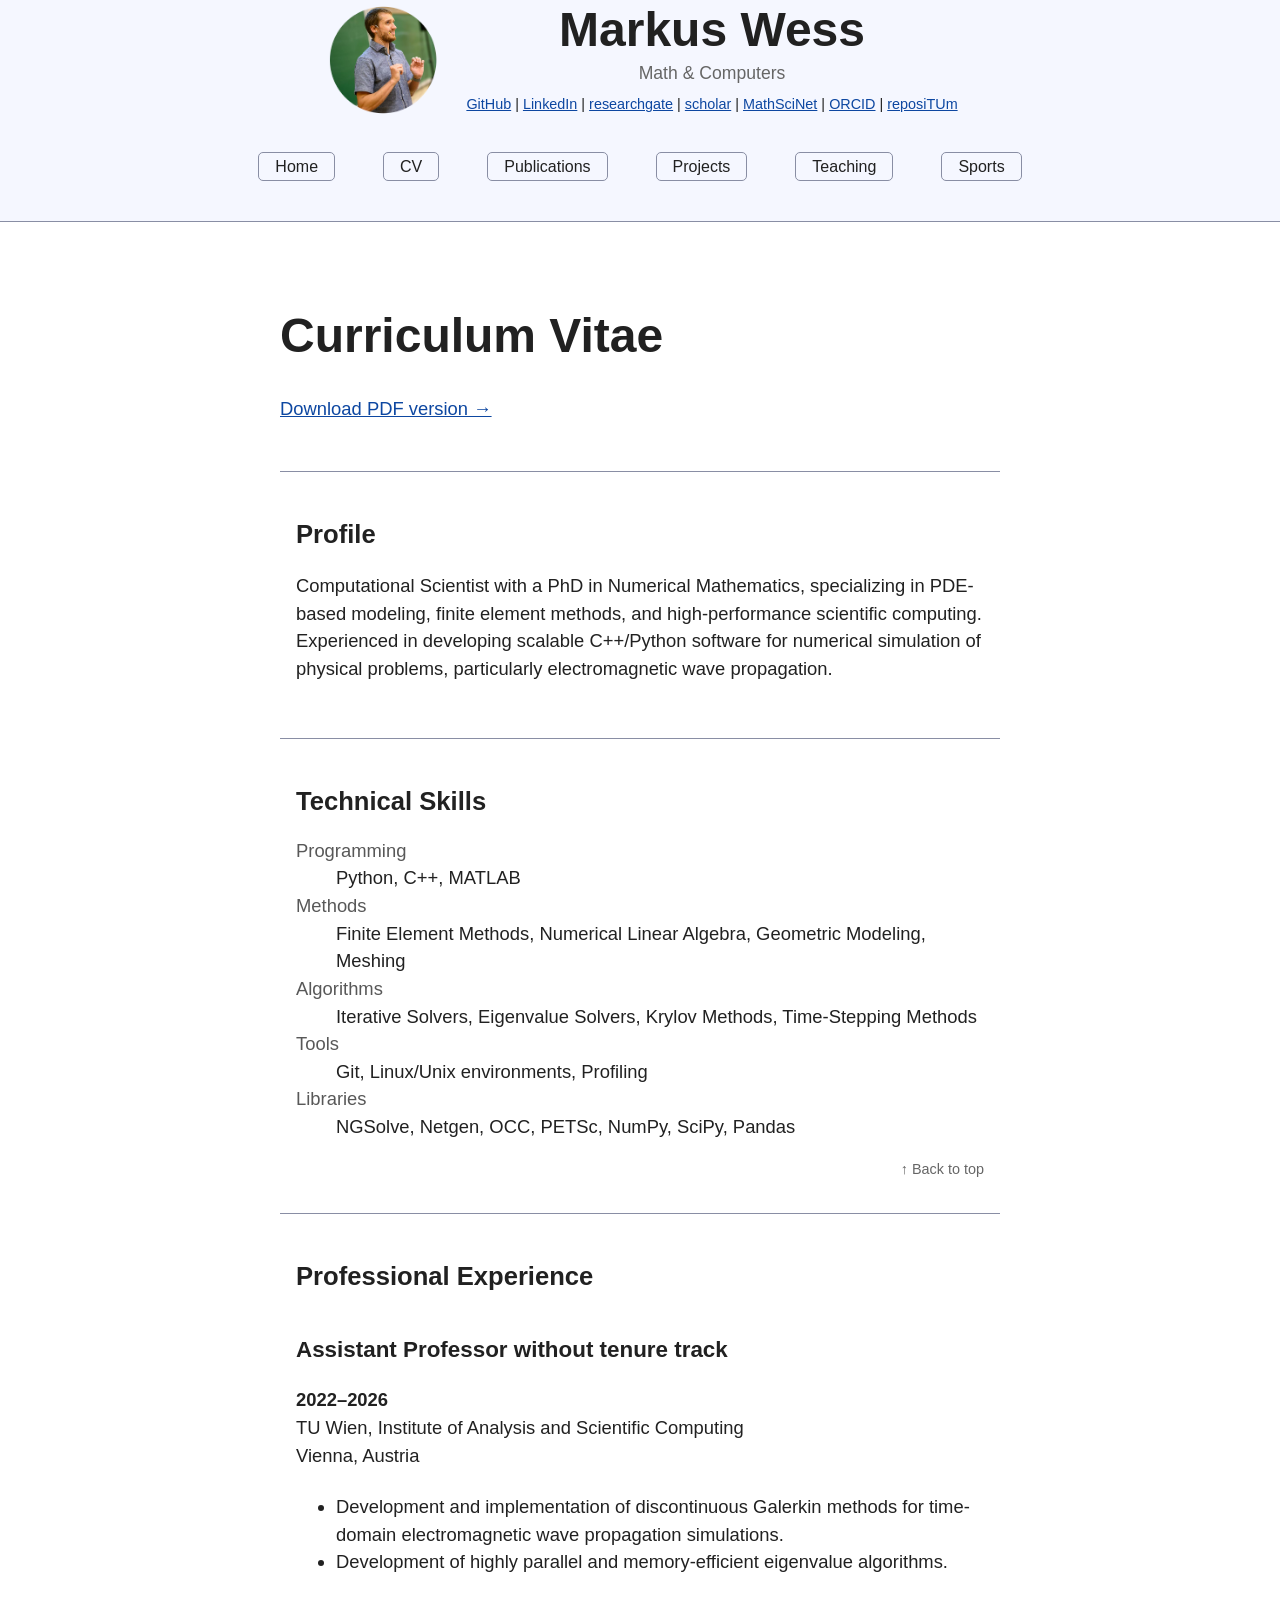
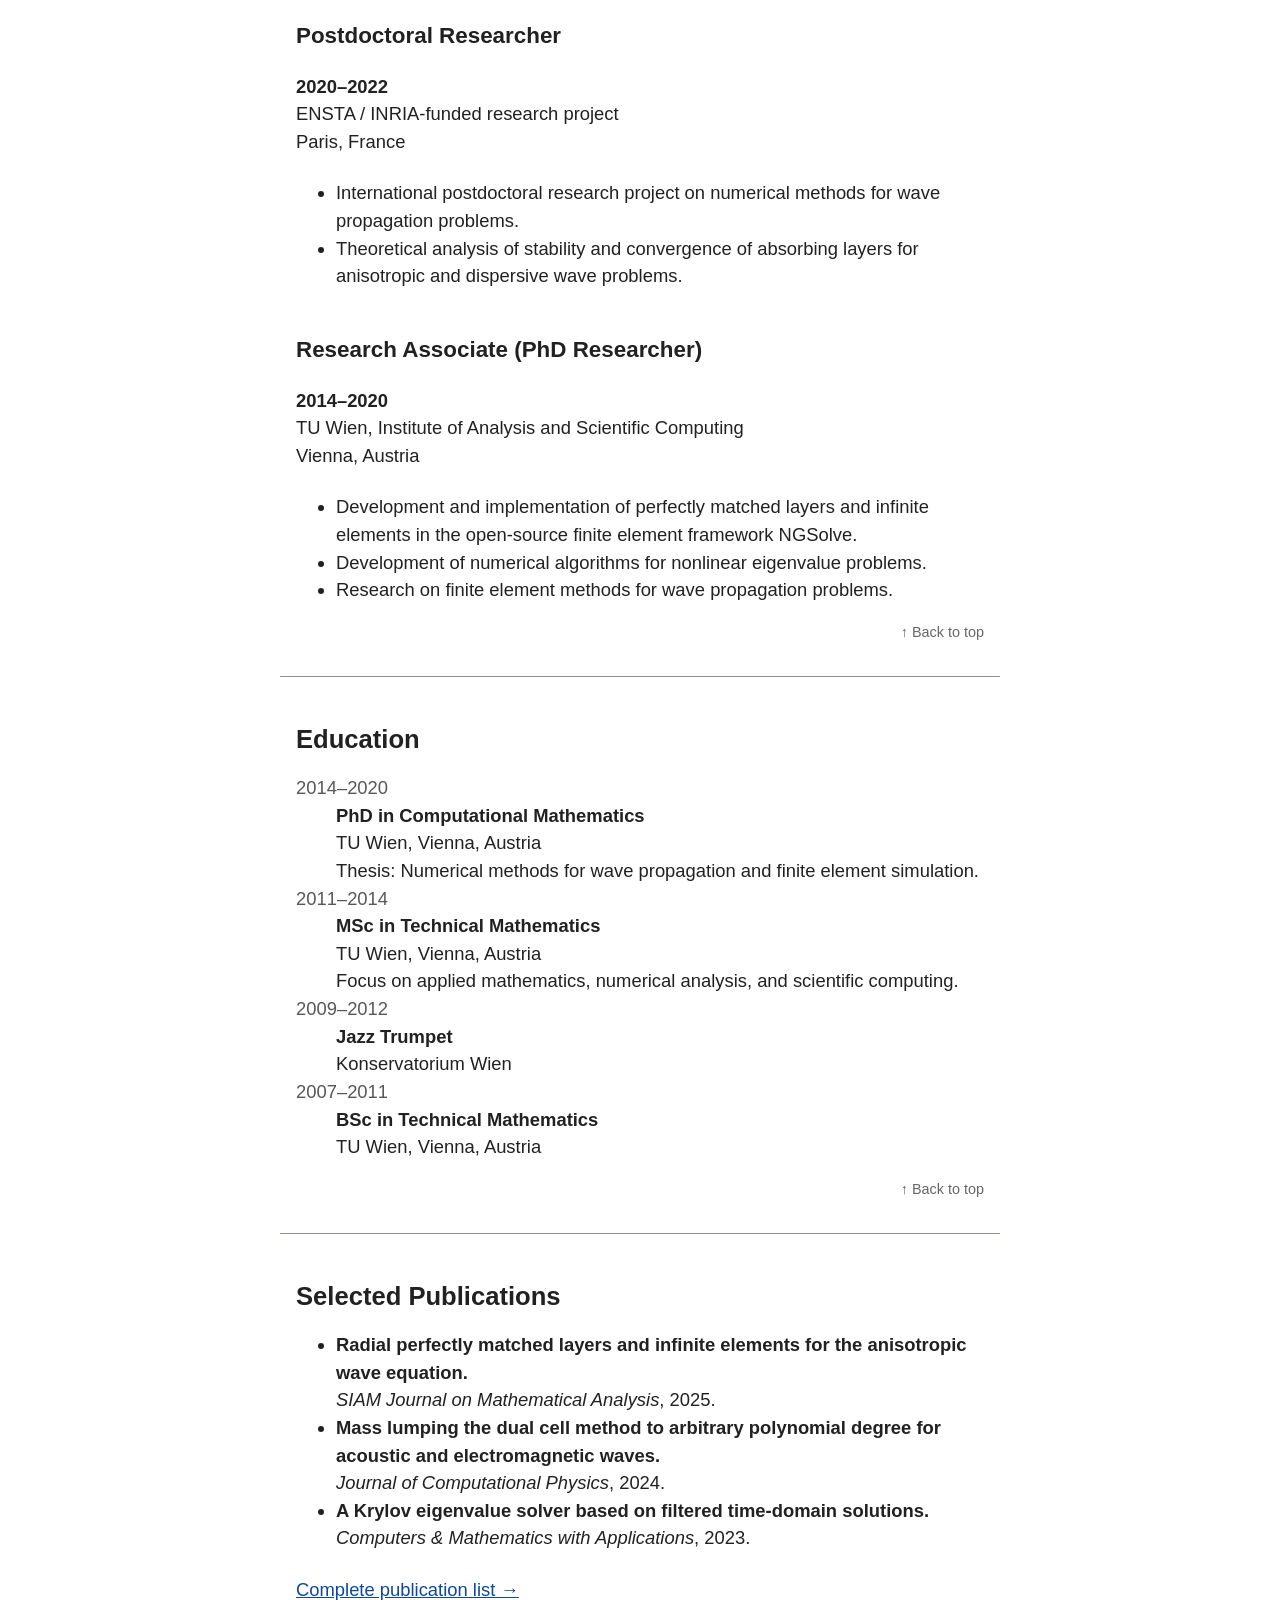
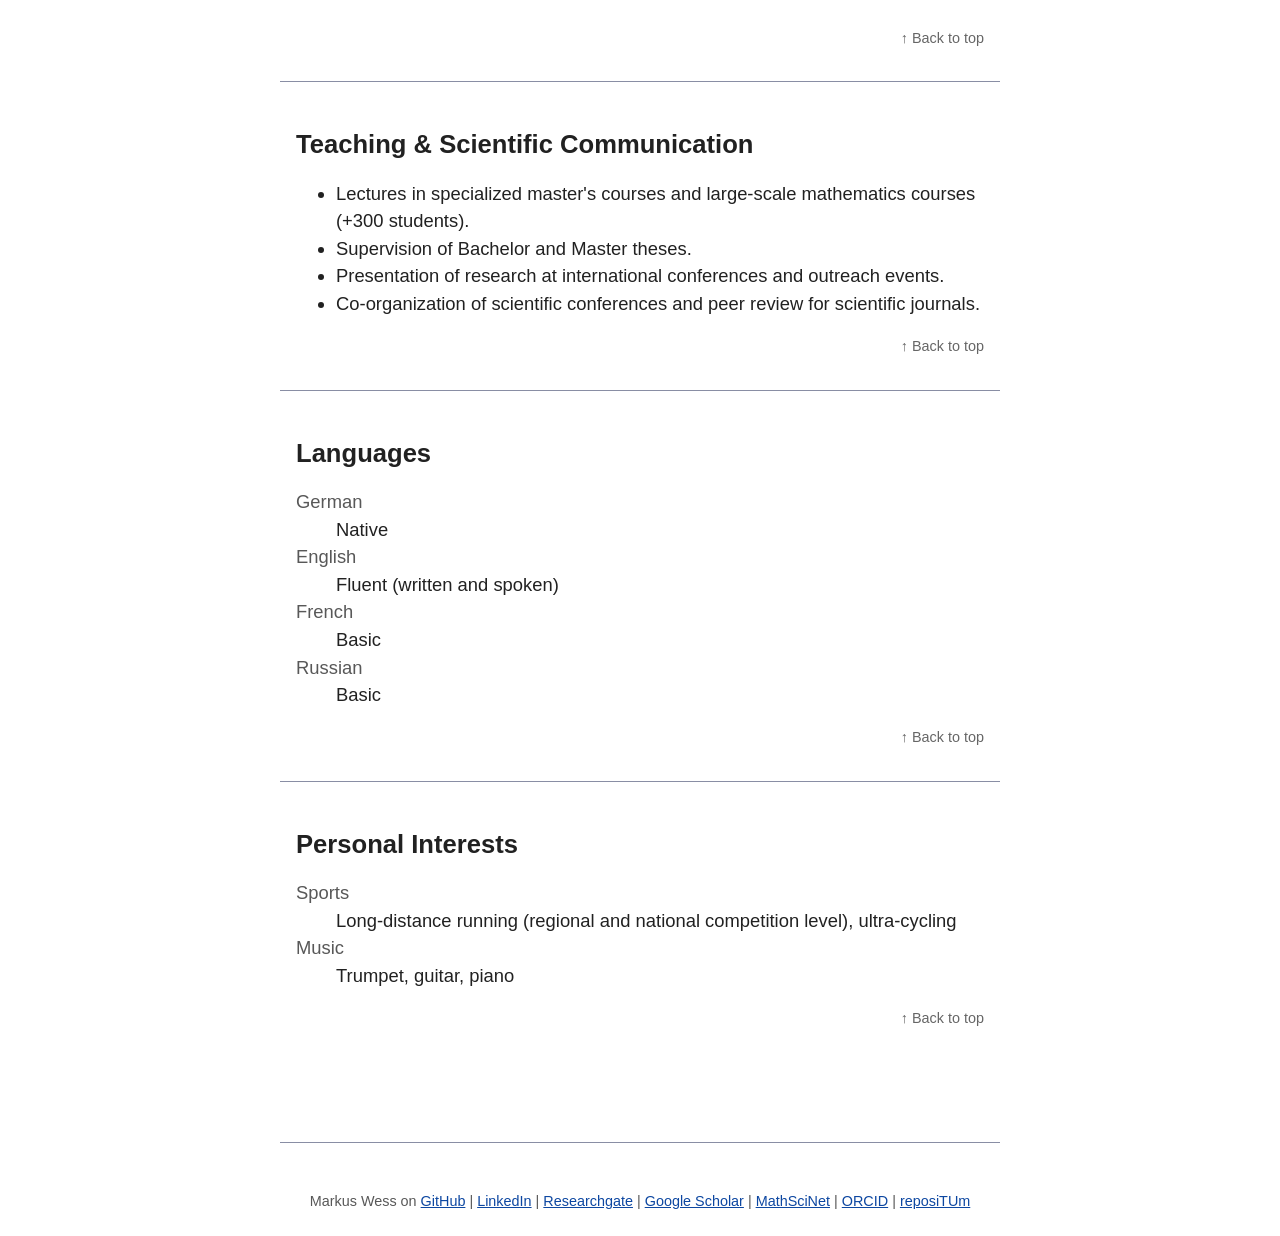
==== commit cd720c40: "new image, small additions/fixes" ====
--- a/cv.html
+++ b/cv.html
@@ -3,11 +3,10 @@
 
   <head>
     <meta charset="UTF-8">
-    <title>CV - Markus Wess</title>
+    <title>CV – Markus Wess</title>
     <meta name="viewport" content="width=device-width, initial-scale=1.0">
     <link rel="stylesheet" href="css/simple.css">
     <link rel="stylesheet" href="css/custom.css">
-    <title>Markus Wess</title>
   </head>
 
   <body>
@@ -45,7 +44,7 @@
       <h1>Curriculum Vitae</h1>
 
       <p>
-      <a href="files/cv.pdf">
+      <a href="files/cv_markus_wess.pdf">
         Download PDF version →
       </a>
       </p>
@@ -107,7 +106,7 @@
         <h3>Assistant Professor without tenure track</h3>
 
         <p>
-        <strong>2022–Present</strong><br>
+        <strong>2022–2026</strong><br>
         TU Wien, Institute of Analysis and Scientific Computing<br>
         Vienna, Austria
         </p>
@@ -201,6 +200,12 @@
             and scientific computing.
           </dd>
 
+
+          <dt>2009–2012</dt>
+          <dd>
+            <strong>Jazz Trumpet</strong><br>
+            Konservatorium Wien
+          </dd>
 
           <dt>2007–2011</dt>
           <dd>
@@ -348,7 +353,7 @@
         <a href="https://github.com/markuswess">GitHub</a> | 
         <a href="https://linkedin.com/in/markus-wess">LinkedIn</a> |
         <a href="https://www.researchgate.net/profile/Markus-Wess">Researchgate</a> |
-        <a href="https://github.com/markuswess">Google Scholar</a> |
+        <a href="https://scholar.google.com/citations?hl=de&amp;user=lBuLuQwAAAAJ">Google Scholar</a> |
         <a href="https://mathscinet.ams.org/mathscinet/author?authorId=1273382">MathSciNet</a> |
         <a href="https://orcid.org/0000-0001-6323-0821">ORCID</a> |
         <a href="https://repositum.tuwien.at/rest/person/publications_html/tiss_id/59436">reposiTUm</a>
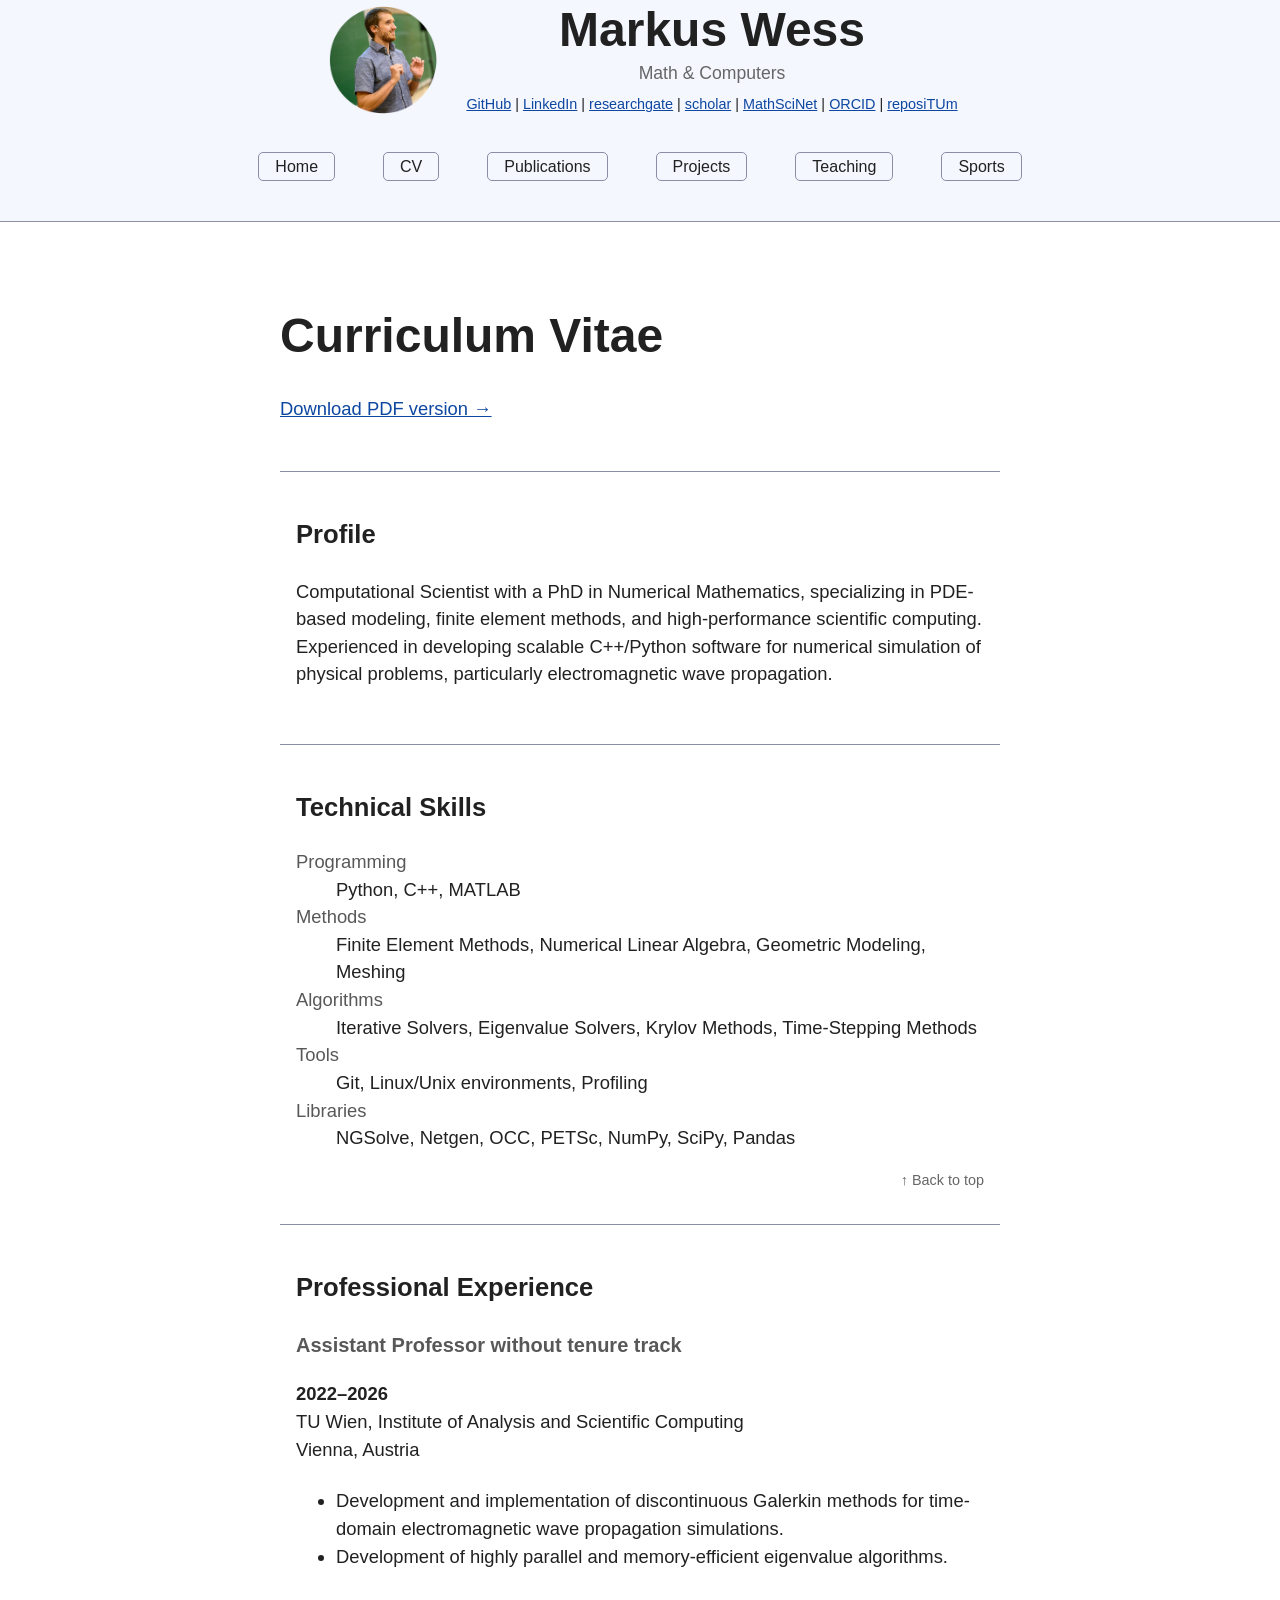
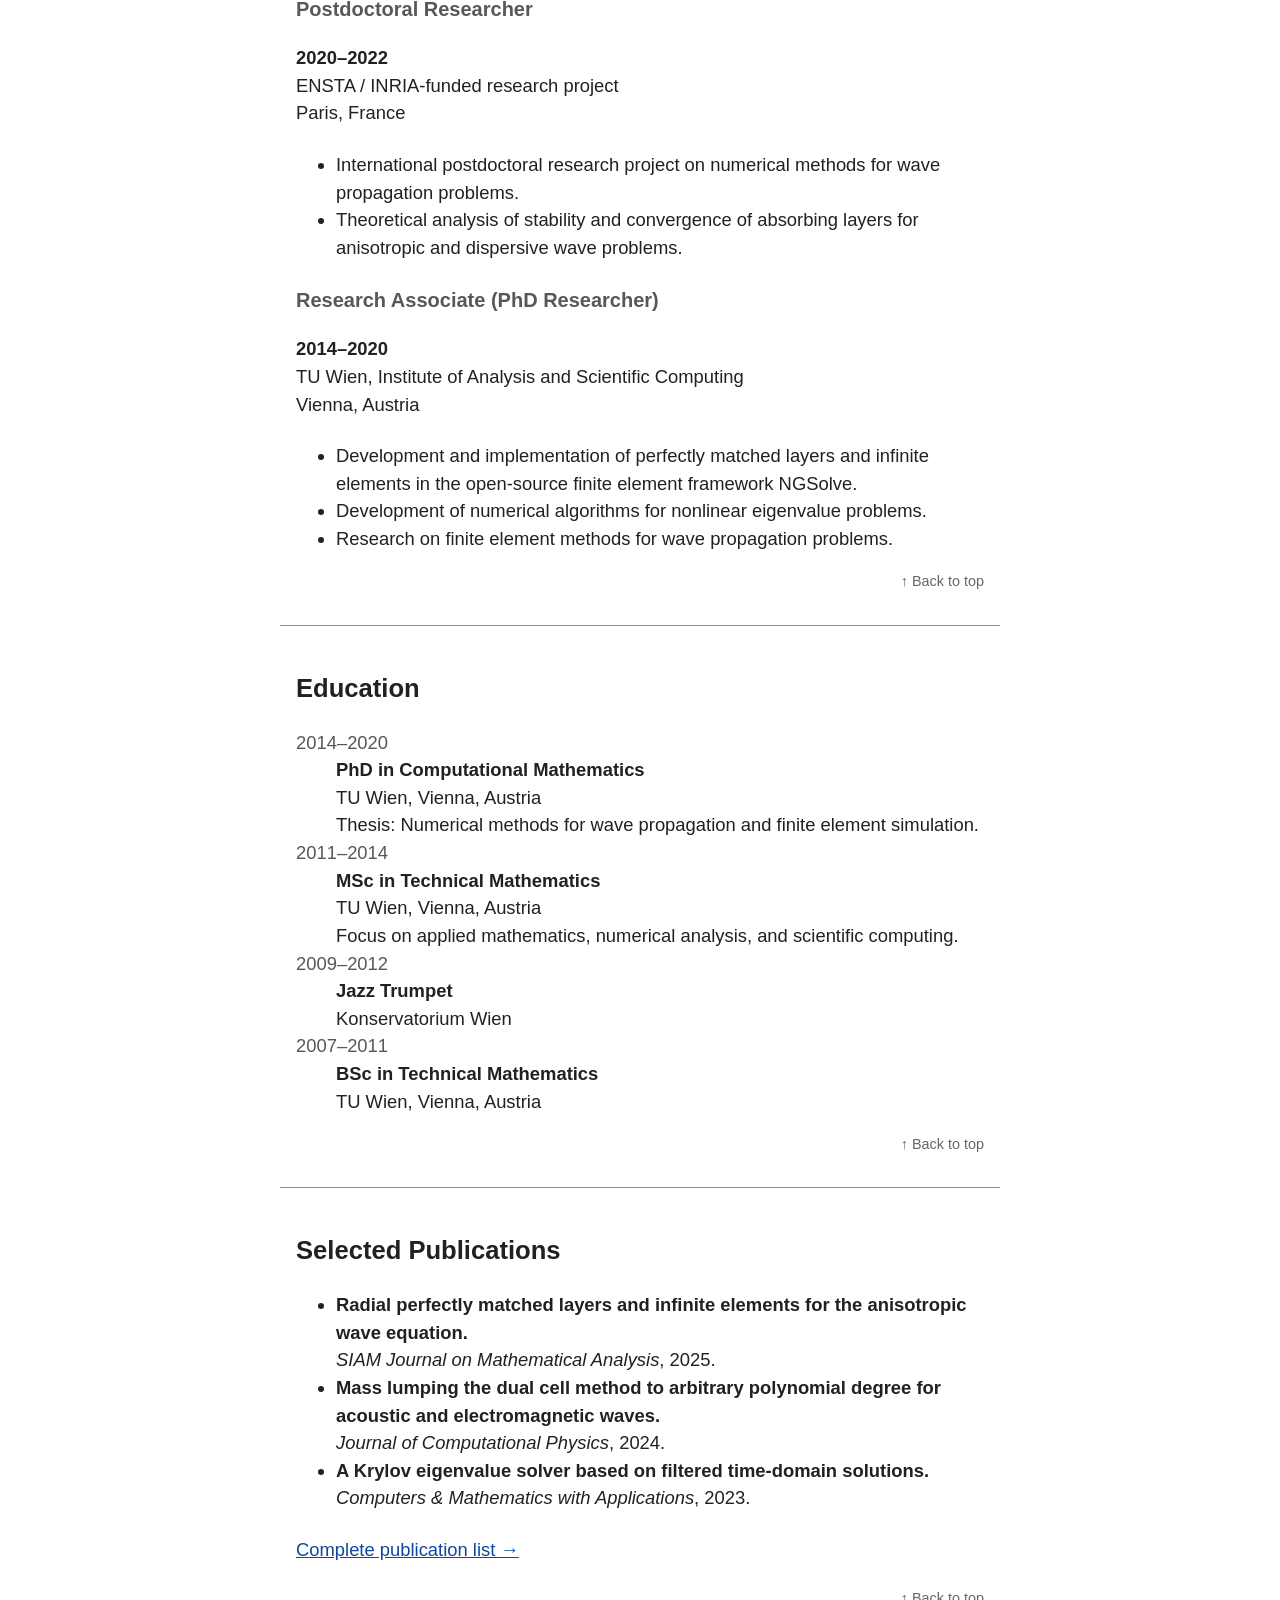
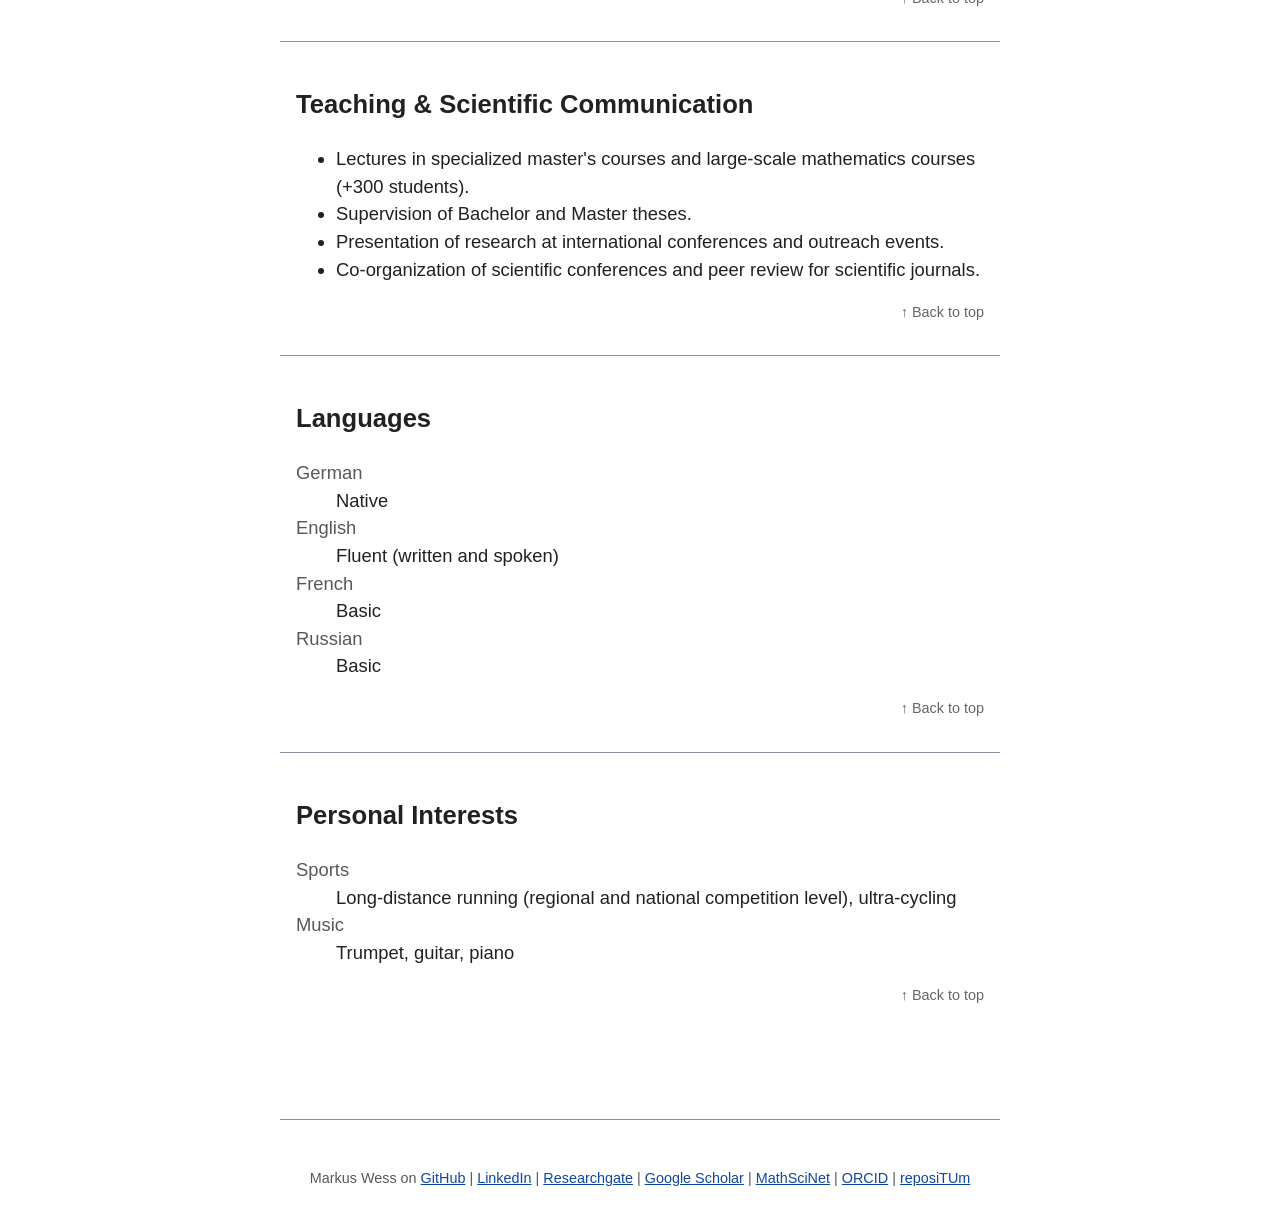
==== commit 5e50ef4c: "added goatcounter" ====
--- a/cv.html
+++ b/cv.html
@@ -360,5 +360,7 @@
       </div>
     </footer>
 
+    <script data-goatcounter="https://markuswess.goatcounter.com/count"
+            async src="//gc.zgo.at/count.js"></script>
   </body>
 </html>
--- a/css/custom.css
+++ b/css/custom.css
@@ -70,3 +70,19 @@
 .section-footer a:hover {
     text-decoration: underline;
 }
+
+h2 {
+    padding-bottom: 0.35rem;
+}
+
+h3 {
+    margin-top: 1.75rem;
+    font-size: 1.25rem;
+    color: var(--text-light);
+}
+
+@media only screen and (max-width: 720px) {
+    h3 {
+        font-size: 1.5rem;
+    }
+}
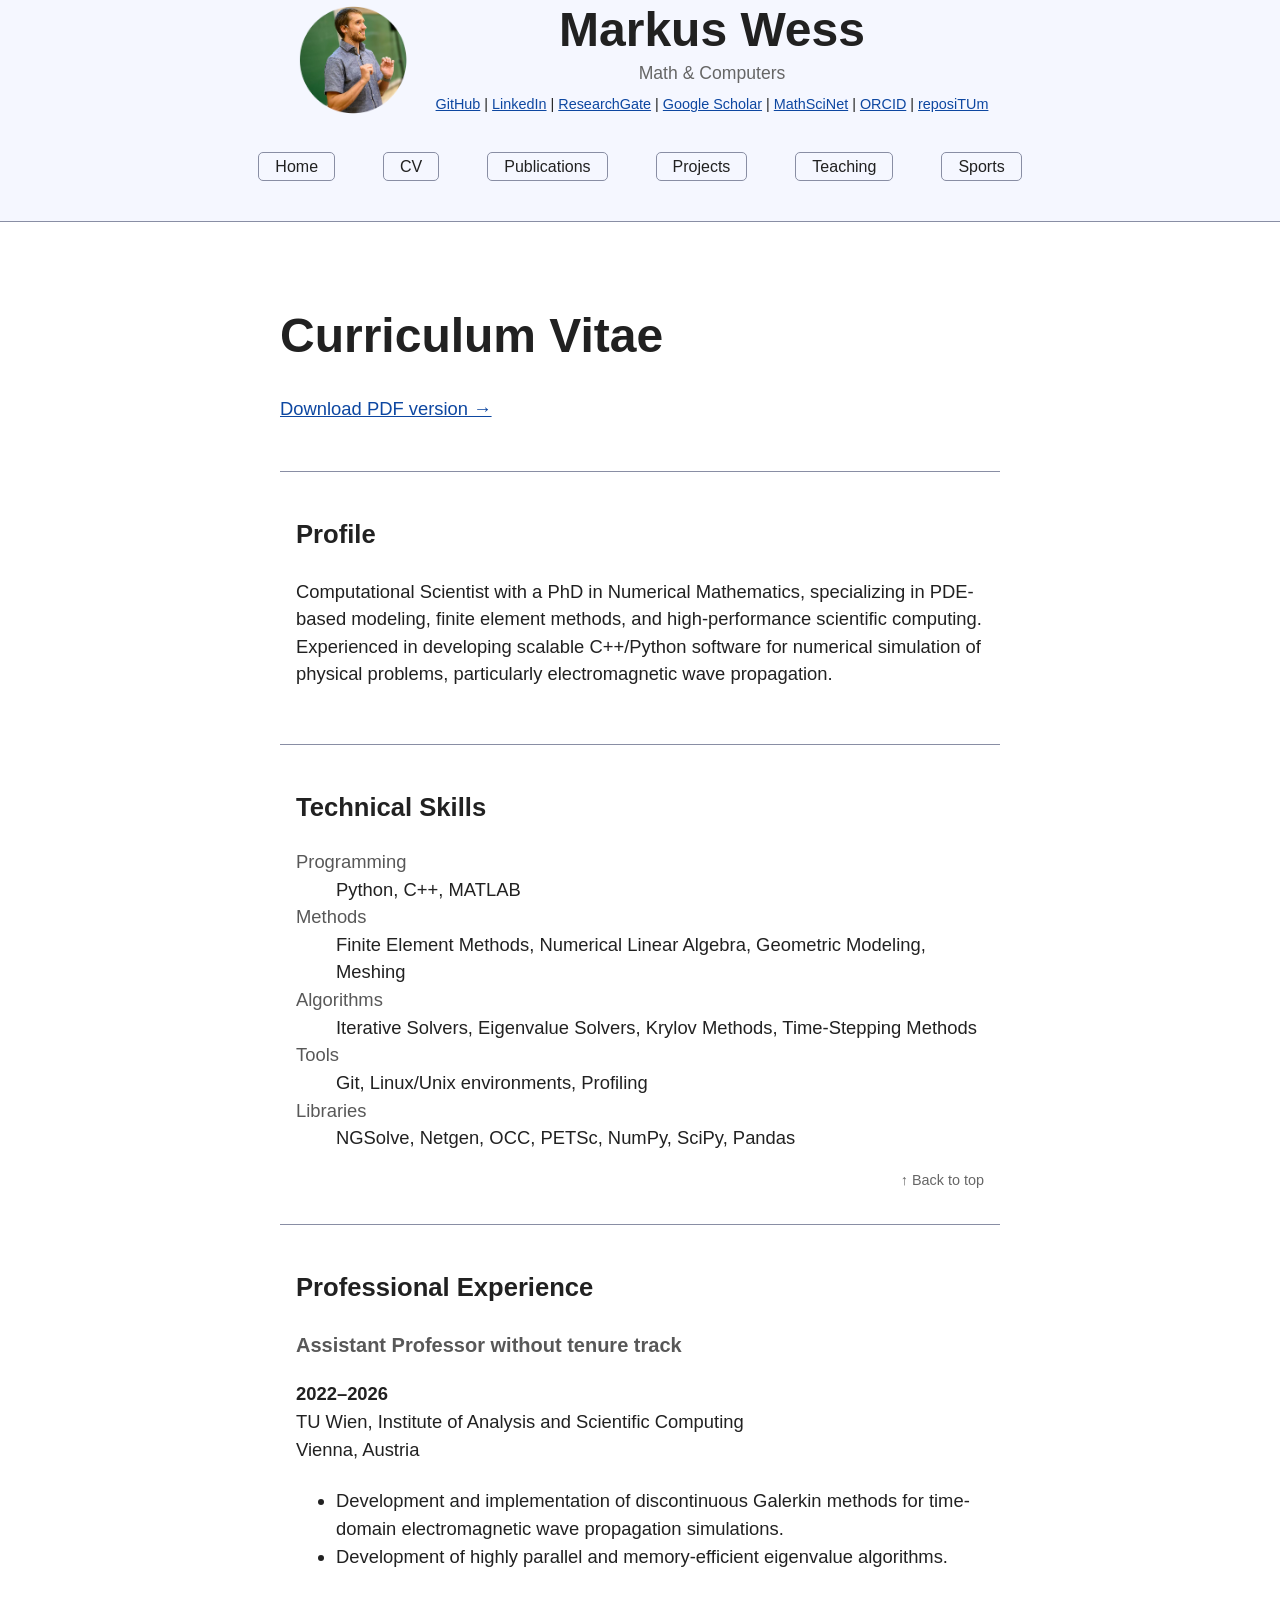
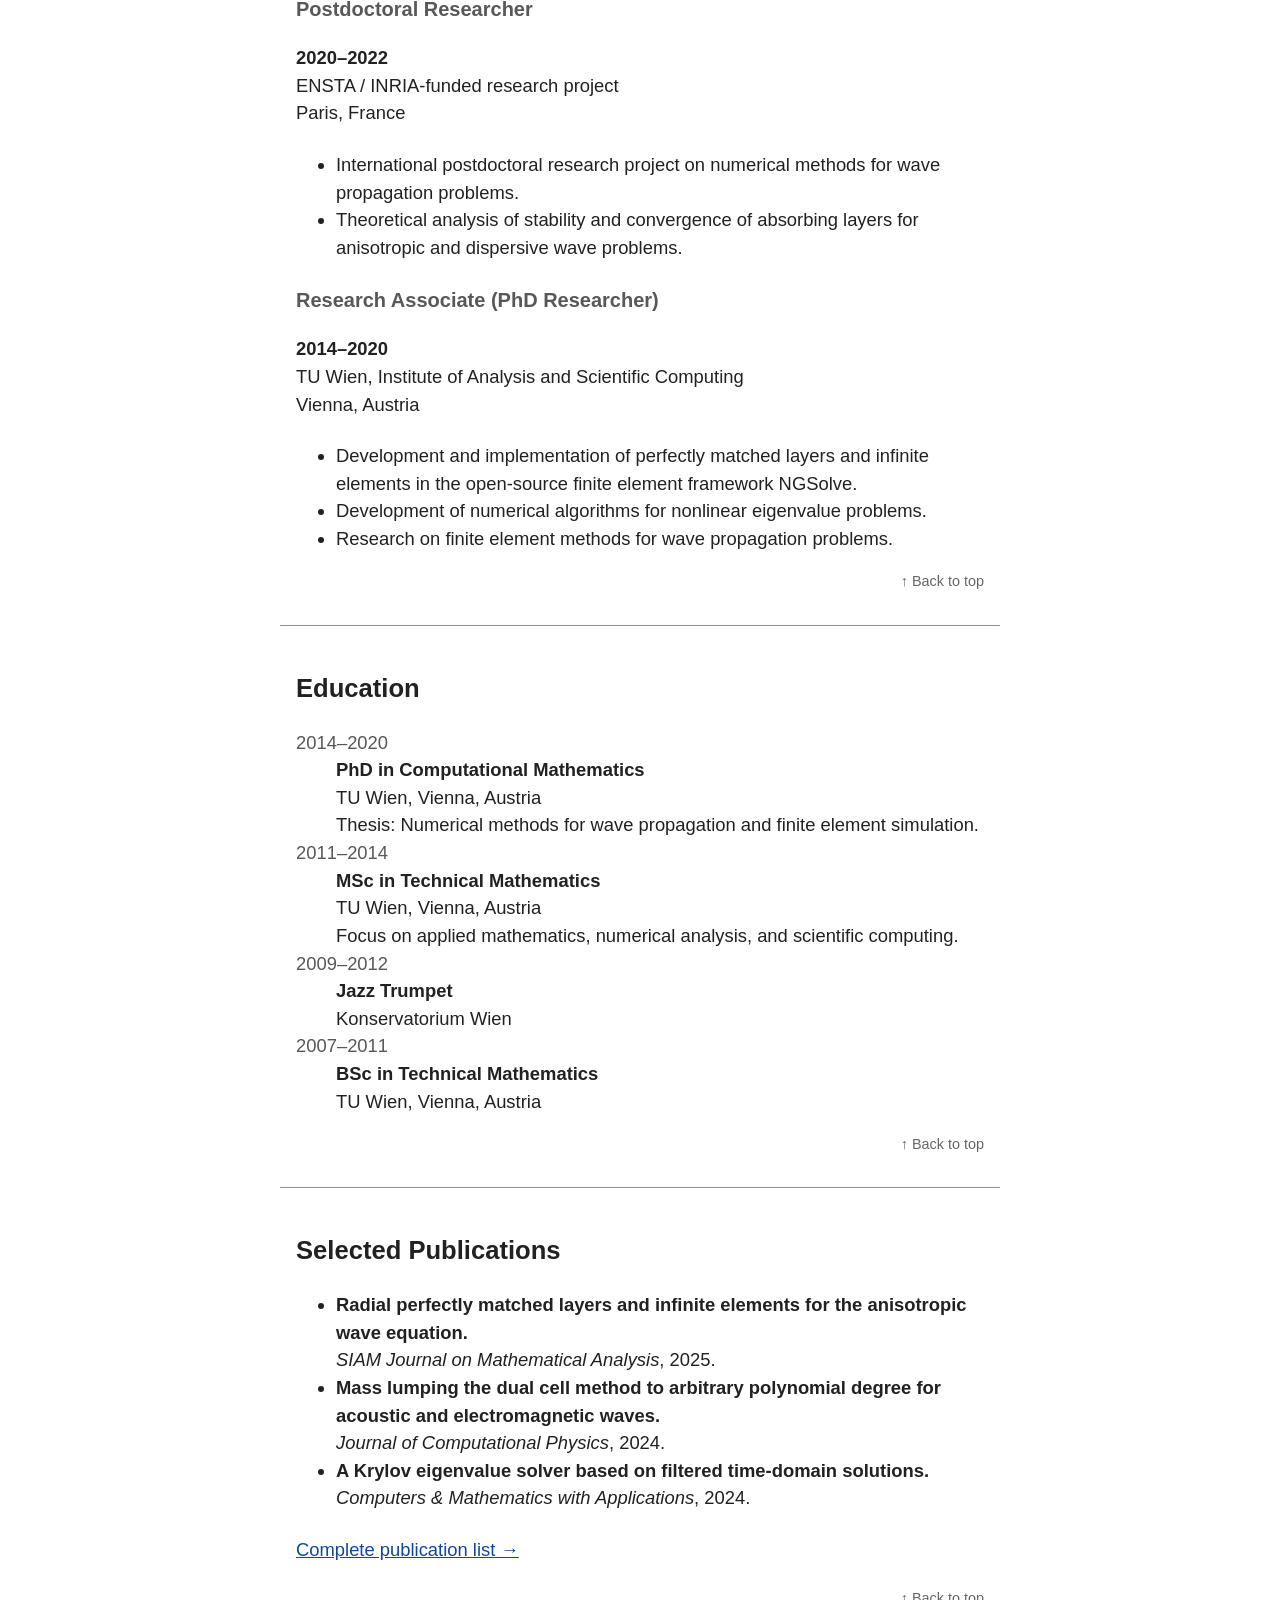
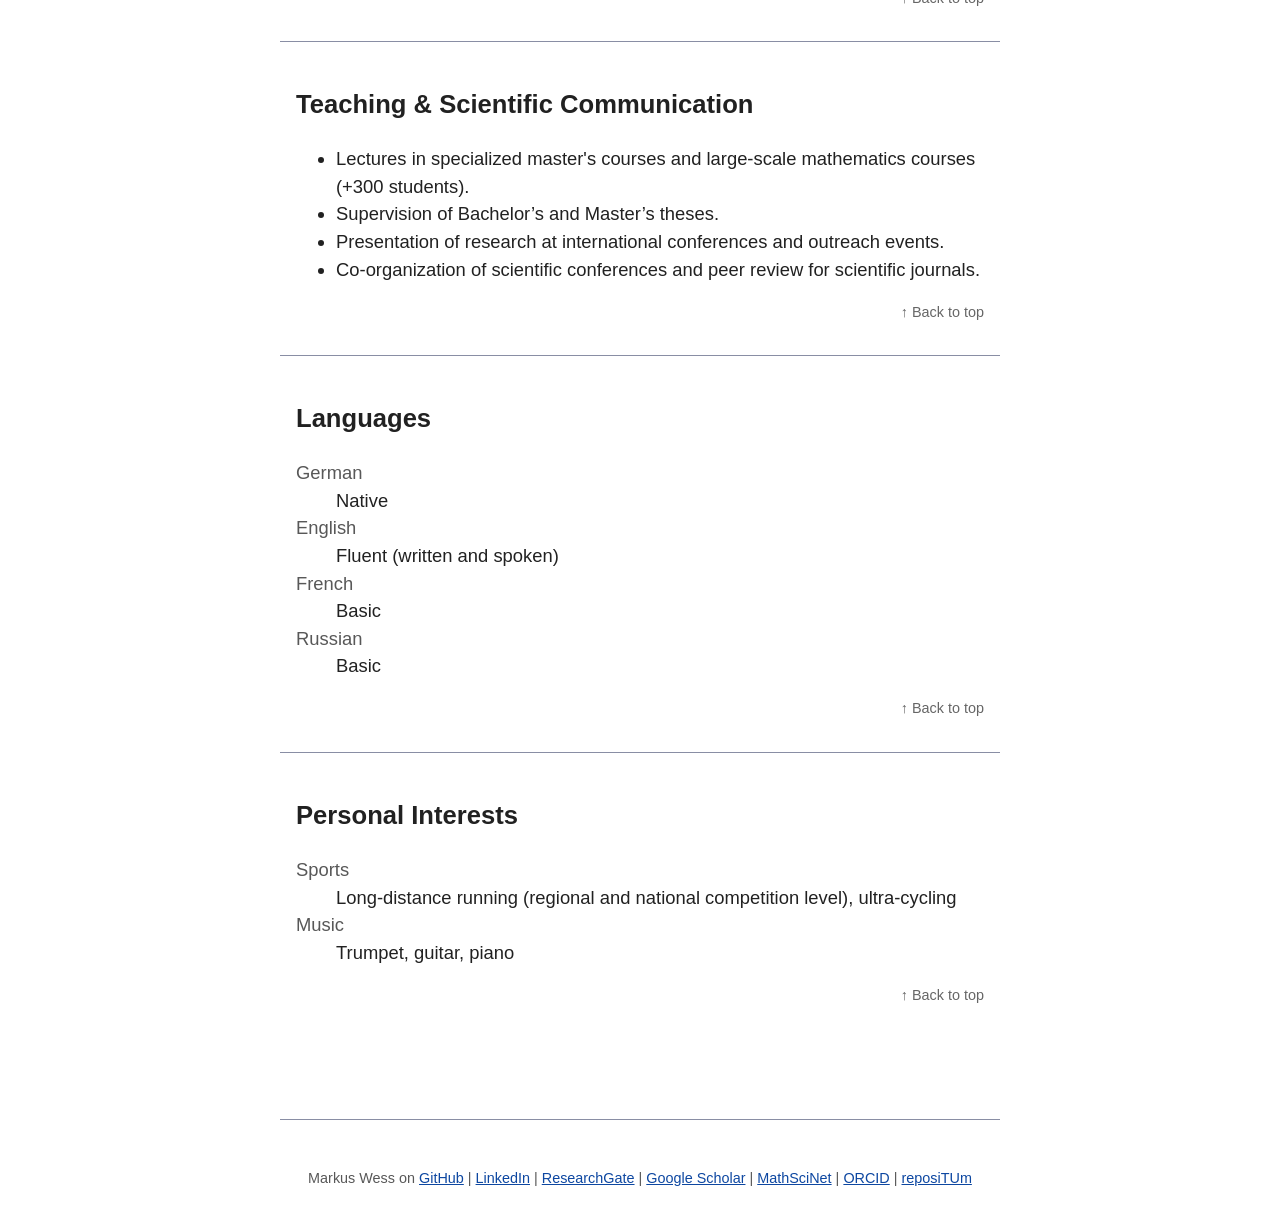
==== commit b6405343: "minor, mostly spelling" ====
--- a/cv.html
+++ b/cv.html
@@ -22,8 +22,8 @@
           <div class="profile-links">
             <a href="https://github.com/markuswess">GitHub</a> | 
             <a href="https://linkedin.com/in/markus-wess">LinkedIn</a> |
-            <a href="https://www.researchgate.net/profile/Markus-Wess">researchgate</a> |
-            <a href="https://scholar.google.com/citations?hl=de&user=lBuLuQwAAAAJ">scholar</a> |
+            <a href="https://www.researchgate.net/profile/Markus-Wess">ResearchGate</a> |
+            <a href="https://scholar.google.com/citations?hl=de&user=lBuLuQwAAAAJ">Google Scholar</a> |
             <a href="https://mathscinet.ams.org/mathscinet/author?authorId=1273382">MathSciNet</a> |
             <a href="https://orcid.org/0000-0001-6323-0821">ORCID</a> |
             <a href="https://repositum.tuwien.at/rest/person/publications_html/tiss_id/59436">reposiTUm</a>
@@ -248,7 +248,7 @@
               A Krylov eigenvalue solver based on filtered time-domain
               solutions.
             </strong><br>
-            <em>Computers & Mathematics with Applications</em>, 2023.
+            <em>Computers & Mathematics with Applications</em>, 2024.
           </li>
 
         </ul>
@@ -276,7 +276,7 @@
           </li>
 
           <li>
-            Supervision of Bachelor and Master theses.
+            Supervision of Bachelor’s and Master’s theses.
           </li>
 
           <li>
@@ -352,7 +352,7 @@
       <div class="toplinks">Markus Wess on   
         <a href="https://github.com/markuswess">GitHub</a> | 
         <a href="https://linkedin.com/in/markus-wess">LinkedIn</a> |
-        <a href="https://www.researchgate.net/profile/Markus-Wess">Researchgate</a> |
+        <a href="https://www.researchgate.net/profile/Markus-Wess">ResearchGate</a> |
         <a href="https://scholar.google.com/citations?hl=de&amp;user=lBuLuQwAAAAJ">Google Scholar</a> |
         <a href="https://mathscinet.ams.org/mathscinet/author?authorId=1273382">MathSciNet</a> |
         <a href="https://orcid.org/0000-0001-6323-0821">ORCID</a> |
